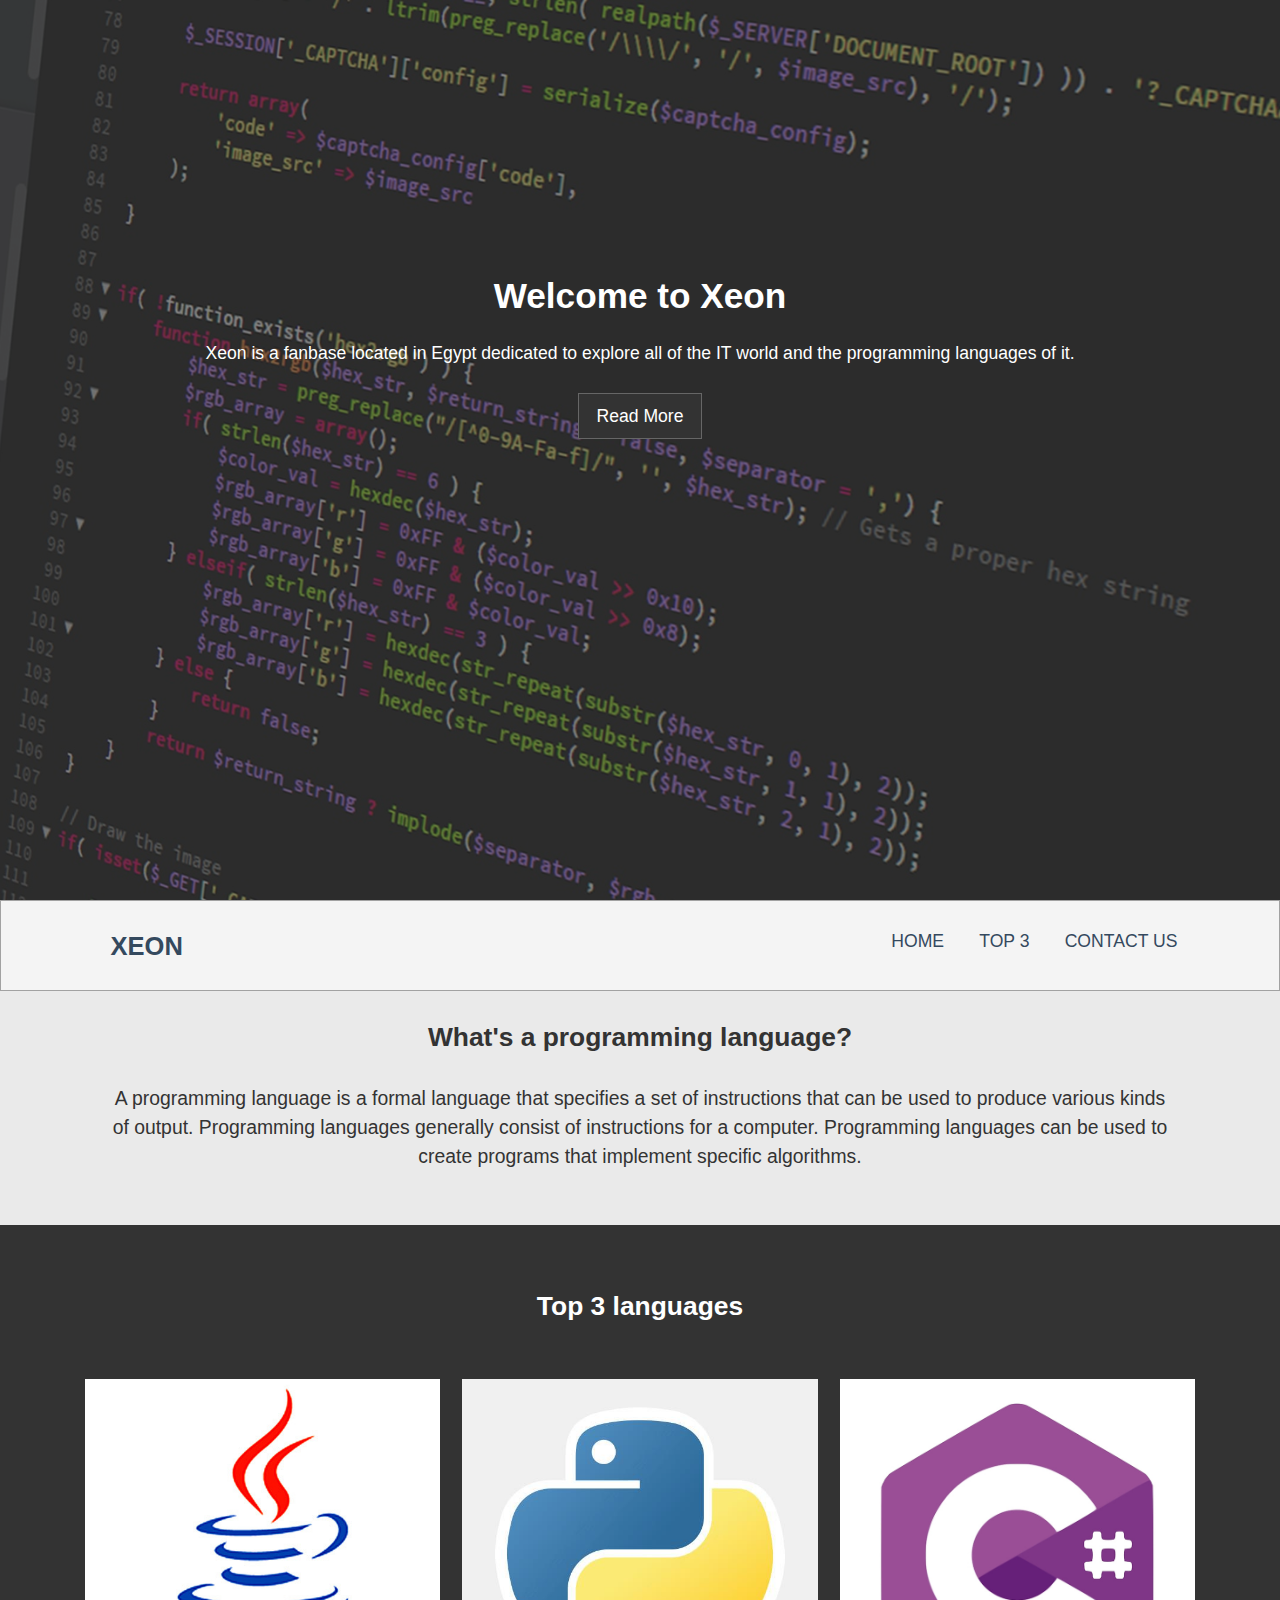
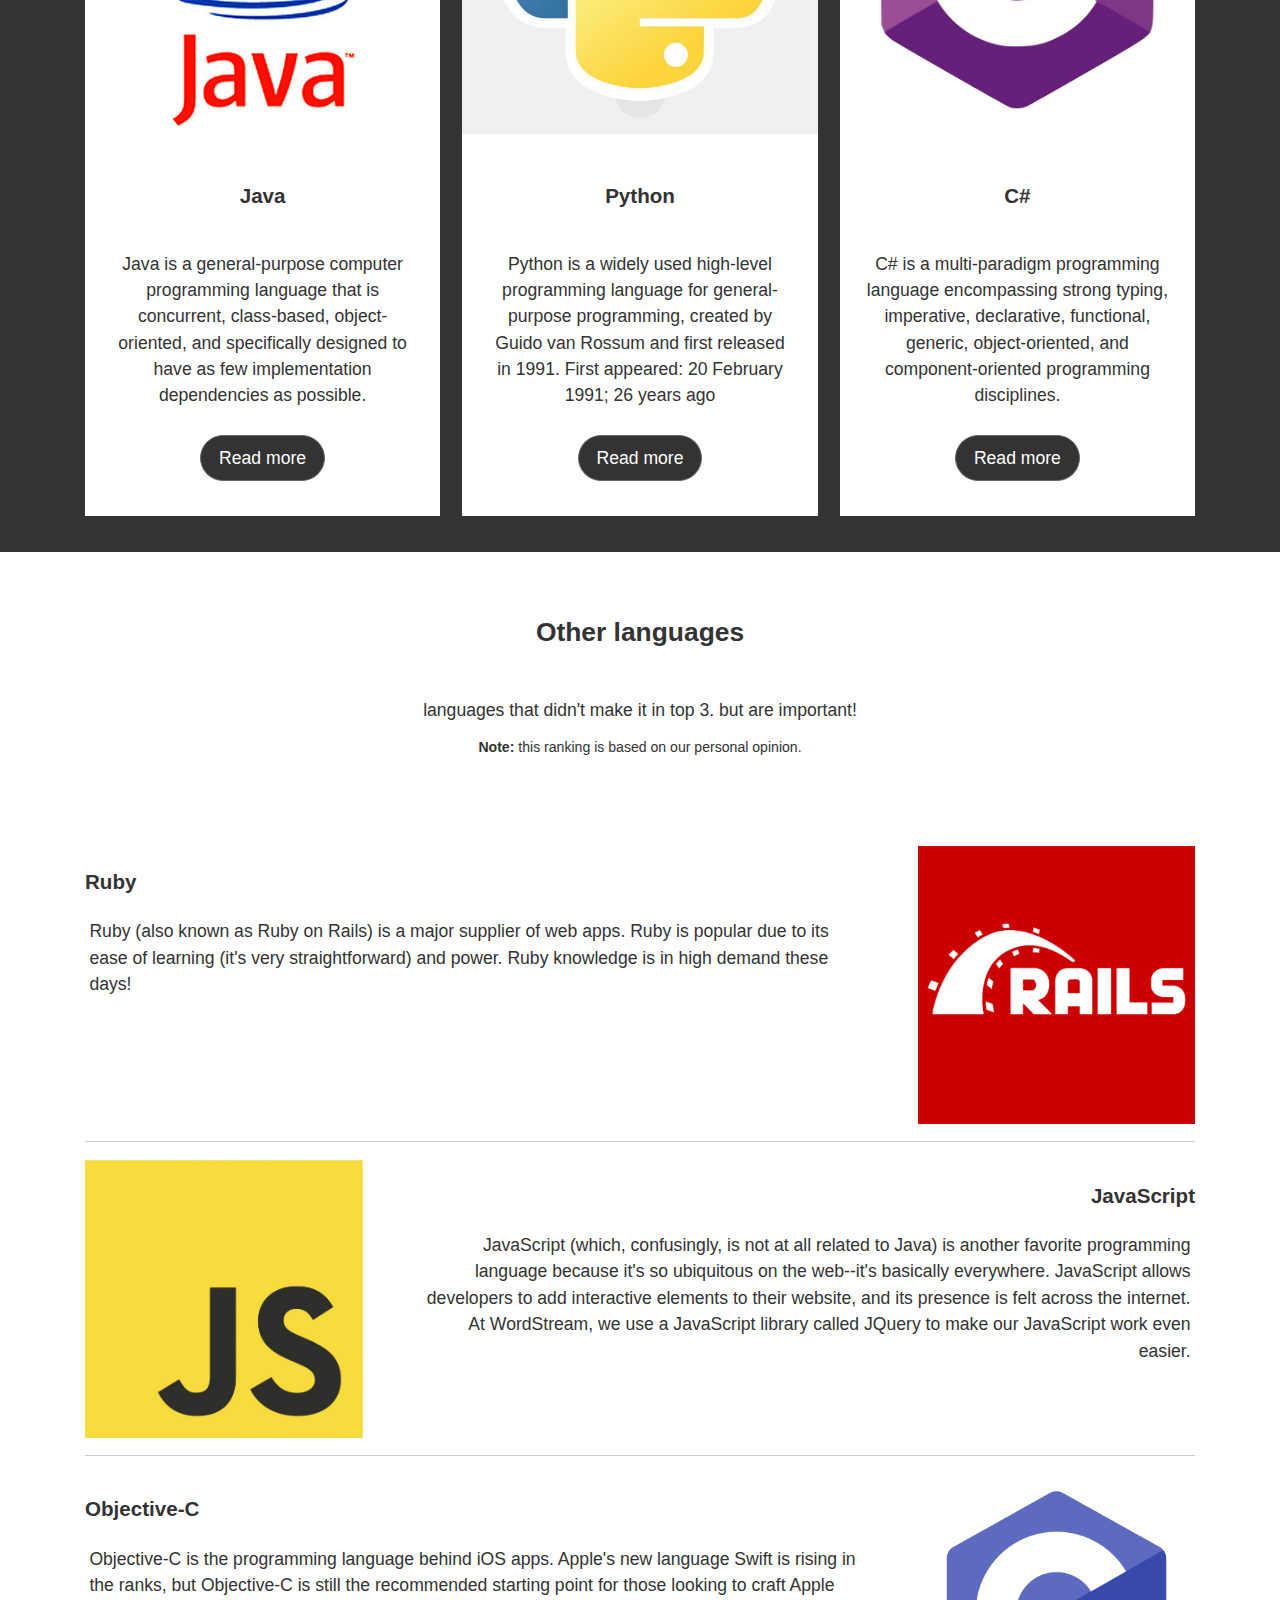
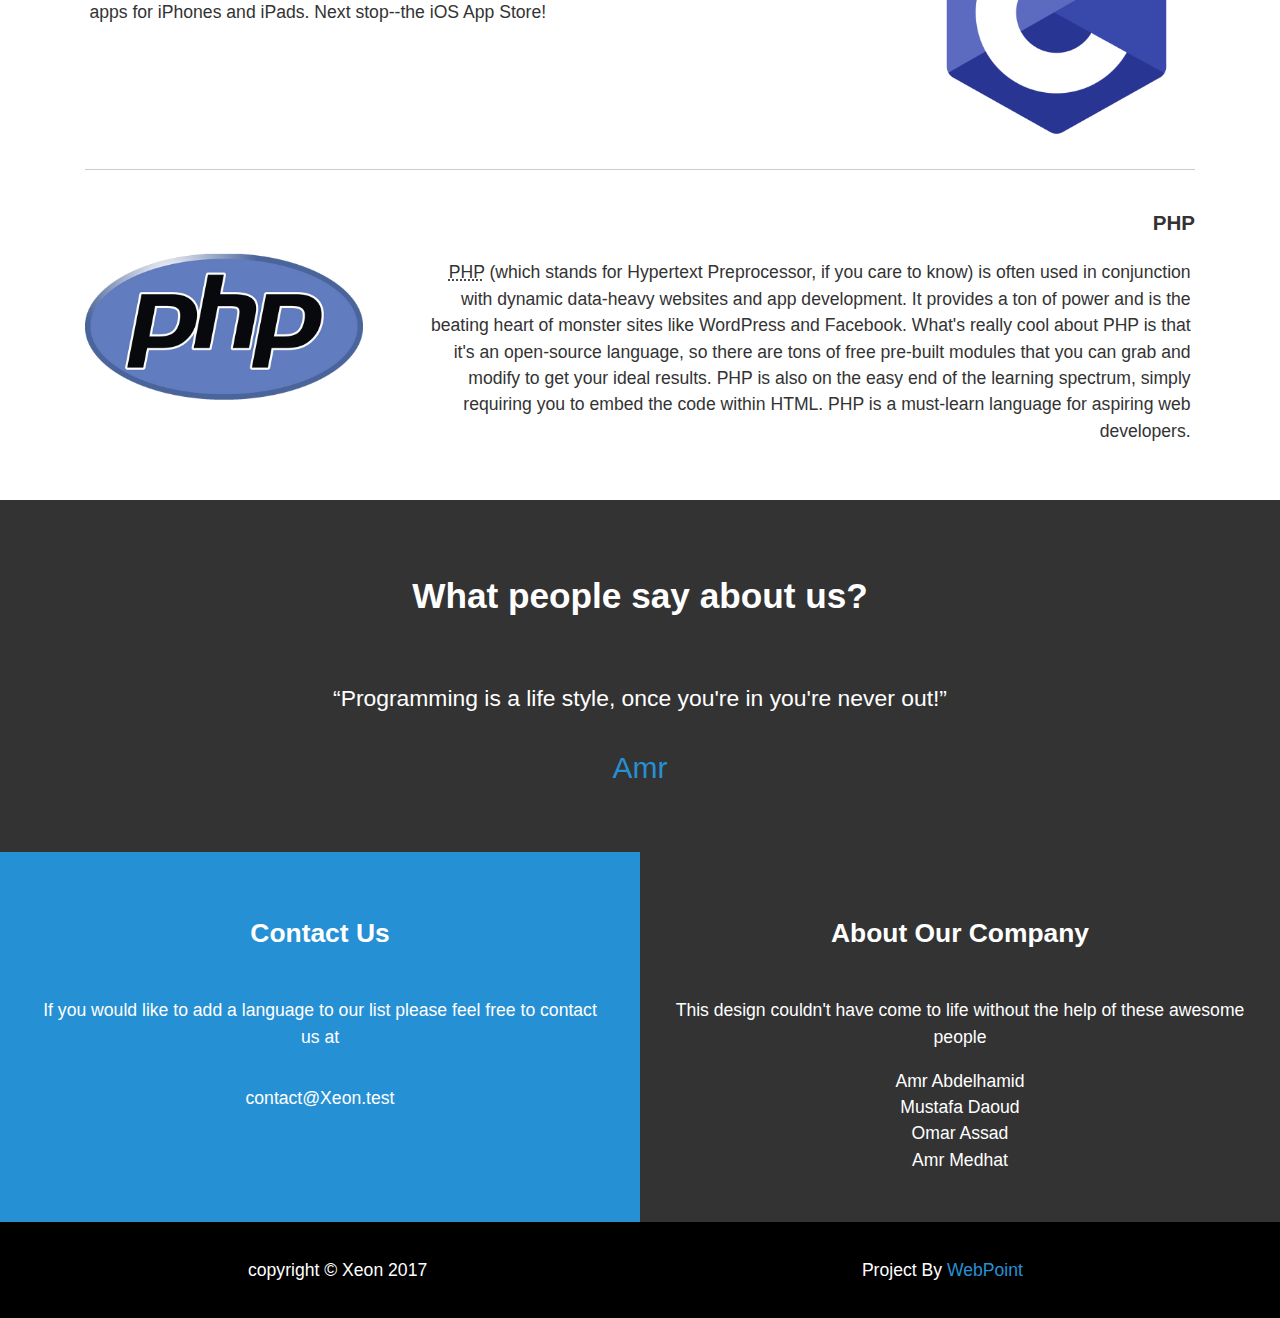
==== index.html @ 93535dec "fix a typo" ====
<!DOCTYPE html>
<html lang="en">

<head>
    <meta charset="UTF-8">
    <meta name="viewport" content="width=device-width, initial-scale=1.0">
    <title>Xeon</title>
    <link rel="stylesheet" href="css/normalize.css">
    <link rel="stylesheet" href="css/style.css">
</head>

<body class="home">
    <!-- Header Showcase -->
    <header class="showcase">
        <div class="bg-image"></div>
        <div class="container">
            <h1>Welcome to Xeon</h1>
            <p>Xeon is a fanbase located in Egypt dedicated to explore all of the IT world and the programming languages of
                it.
            </p>
            <a href="#" class="btn scroll-to" data-value="other-langs">Read More</a>
        </div>
    </header>

    <nav class="navbar">
        <div class="container">
            <h3 class="brand">
                <a href="index.html">Xeon</a>
            </h3>
            <ul>
                <li>
                    <a href="index.html">Home</a>
                </li>
                <li>
                    <a href="#" class="scroll-to" data-value="top-3">TOP 3</a>
                </li>

                <li>
                    <a href="contact-us.html">Contact Us</a>
                </li>
            </ul>
        </div>
    </nav>

    <!-- Main Area -->
    <main>
        <!-- intro -->
        <section class="intro">
            <div class="container">
                <div class="content-wrap">
                    <h2 class="content-title">What's a programming language?</h2>
                    <div class="content-text">
                        <p>A programming language is a formal language that specifies a set of instructions that can be used
                            to produce various kinds of output. Programming languages generally consist of instructions for
                            a computer. Programming languages can be used to create programs that implement specific algorithms.</p>
                    </div>
                </div>
            </div>
        </section>

        <!-- top-3 -->
        <section id="top-3" class="top-3">
            <h2 class="content-title">Top 3 languages</h2>
            <div class="container">
                <ul>
                    <li>
                        <div class="card">
                            <img src="img/java.jpg" alt="">
                            <div class="card-content">
                                <h3 class="card-title">Java</h3>
                                <p>Java is a general-purpose computer programming language that is concurrent, class-based,
                                    object-oriented, and specifically designed to have as few implementation dependencies
                                    as possible.</p>
                                <a href="languages/java.html" class="btn">Read more</a>
                            </div>
                        </div>
                    </li>
                    <li>
                        <div class="card">
                            <img src="img/python.jpg" alt="">
                            <div class="card-content">
                                <h3 class="card-title">Python</h3>
                                <p>Python is a widely used high-level programming language for general-purpose programming,
                                    created by Guido van Rossum and first released in 1991. First appeared: 20 February 1991;
                                    26 years ago</p>
                                <a href="languages/python.html" class="btn">Read more</a>
                            </div>
                        </div>
                    </li>
                    <li>
                        <div class="card">
                            <img src="img/cs.jpg" alt="">
                            <div class="card-content">
                                <h3 class="card-title">C#</h3>
                                <p>C# is a multi-paradigm programming language encompassing strong typing, imperative, declarative,
                                    functional, generic, object-oriented, and component-oriented programming disciplines.</p>
                                <a href="languages/cs.html" class="btn">Read more</a>
                            </div>
                        </div>
                    </li>
                </ul>
            </div>
        </section>

        <!-- other-langs -->
        <section class="other-langs" id="other-langs">
            <div class="container">
                <div>
                    <h2 class="content-title">Other languages</h2>
                    <p>
                        languages that didn't make it in top 3. but are important!
                        <small>
                            <strong>Note:</strong> this ranking is based on our personal opinion.</small>
                    </p>
                    <div class="languages-list">
                        <div class="lang clearfix">
                            <img src="img/ror.png">
                            <div>
                                <h3>Ruby</h3>
                                <p>Ruby (also known as Ruby on Rails) is a major supplier of web apps. Ruby is popular due to
                                    its ease of learning (it's very straightforward) and power. Ruby knowledge is in high
                                    demand these days!</p>
                            </div>
                        </div>
                        <div class="lang clearfix">
                            <img src="img/js.jpg">
                            <div>
                                <h3>JavaScript</h3>
                                <p>JavaScript (which, confusingly, is not at all related to Java) is another favorite programming
                                    language because it's so ubiquitous on the web--it's basically everywhere. JavaScript
                                    allows developers to add interactive elements to their website, and its presence is felt
                                    across the internet. At WordStream, we use a JavaScript library called JQuery to make
                                    our JavaScript work even easier.</p>
                            </div>
                        </div>
                        <div class="lang clearfix">
                            <img src="img/c.png">
                            <div>
                                <h3>Objective-C</h3>
                                <p>Objective-C is the programming language behind iOS apps. Apple's new language Swift is rising
                                    in the ranks, but Objective-C is still the recommended starting point for those looking
                                    to craft Apple apps for iPhones and iPads. Next stop--the iOS App Store!
                                </p>
                            </div>
                        </div>
                        <div class="lang clearfix">
                            <img src="img/PHP.jpg">
                            <div>
                                <h3>PHP</h3>
                                <p><acronym title="Hypertext Preprocessor">PHP</acronym> (which stands for Hypertext Preprocessor, if you care to know) is often used in conjunction
                                    with dynamic data-heavy websites and app development. It provides a ton of power and
                                    is the beating heart of monster sites like WordPress and Facebook. What's really cool
                                    about PHP is that it's an open-source language, so there are tons of free pre-built modules
                                    that you can grab and modify to get your ideal results. PHP is also on the easy end of
                                    the learning spectrum, simply requiring you to embed the code within HTML. PHP is a must-learn
                                    language for aspiring web developers.</p>
                            </div>
                        </div>
                    </div>
                </div>
            </div>
        </section>

        <!-- testimonials -->
        <section class="testimonials">
            <div class="overlay">
                <div class="container">
                    <h2>What people say about us?</h2>
                    <div class="slider">
                        <div class="active">
                            <q>Programming is a life style, once you're in you're never out!</q>
                            <span>Amr</span>
                        </div>
                        <div>
                            <q>Programming helps us do what we want in just a few lines of code</q>
                            <span>Mo</span>
                        </div>
                        <div>
                            <q>Programming languages are just the tools to do what we thought impossible</q>
                            <span>Chris</span>
                        </div>
                        <div>
                            <q>Programming helped me from being broke and goal-less to a productive man</q>
                            <span>Deborah</span>
                        </div>
                    </div>
                </div>
            </div>
        </section>

        <!-- boxes -->
        <section class="boxes clearfix">
            <div class="box">
                <h2 class="content-title">Contact Us</h2>
                <p>If you would like to add a language to our list please feel free to contact us at</p>
                <p>contact@Xeon.test</p>
            </div>
            <div class="box">
                <h2 class="content-title">About Our Company</h2>
                <p>This design couldn't have come to life without the help of these awesome people
                    <ul>
                        <li>Amr Abdelhamid</li>
                        <li>Mustafa Daoud</li>
                        <li>Omar Assad</li>
                        <li>Amr Medhat</li>
                    </ul>
                </p>
            </div>
            </div>
        </section>
    </main>

    <!-- Footer -->
    <footer class="main-footer clearfix">
        <div>copyright &copy; Xeon 2017 </div>
        <div>Project By
            <a href="http://web-point.github.io/" target="_blank">WebPoint</a>
        </div>
    </footer>

    <script src="js/jquery-3.2.1.min.js"></script>
    <script src="js/script.js"></script>

</body>

</html>
---- css/style.css ----
/* Core Styles */

* {
    box-sizing: border-box;
}

body {
    font-family: Arial, Helvetica, sans-serif;
    font-size: 1.1em;
    line-height: 1.5;
}

ul {
    margin: 0;
    padding: 0;
    list-style: none;
}

img {
    display: block;
    max-width: 100%;
    height: auto;
}

h1,
h2,
h3,
p {
    margin: 0;
    padding: 1em 0;
}

a {
    text-decoration: none
}

.container {
    width: 100%;
    padding-right: 15px;
    padding-left: 15px;
    margin-right: auto;
    margin-left: auto;
}

.btn {
    display: inline-block;
    background: #333;
    color: #fff;
    padding: .5em 1em;
    border: 1px solid #666;
    margin: 0.5em 0;
}

.btn:hover {
    background: #eaeaea;
    color: #333;
}

.content-wrap p {
    font-size: 1.1em;
}

.clearfix:after {
    display: block;
    content: "";
    clear: both;
}


/* Home page */

body.home {
    background: #333;
    color: #fff;
    text-align: center;
}


/* Header Showcase */

.showcase {
    min-height: 100vh;
}

.showcase .bg-image {
    position: absolute;
    background: url("../img/showcase.jpg");
    background-position: center;
    background-repeat: no-repeat;
    background-size: cover;
    background-attachment: fixed;
    width: 100%;
    height: 100vh;
    z-index: -1;
    opacity: 0.4;
}

.showcase h1 {
    padding-top: 100px;
    padding-bottom: 0;
}

.showcase .content-wrap,
.intro .content-wrap {
    padding: 0 1.5em;
}


/* navbar */

.navbar {
    border: 1px solid #a2a2a2;
    background-color: #f4f4f4;
    margin-bottom: 1em;
}

.home .navbar {
    margin-bottom: 0;
}

.navbar a {
    color: #34495e;
    padding: .35em 1em;
    text-transform: uppercase;
    text-align: center;
    display: block;
}

.navbar .brand {
    margin: 0;
    font-size: 1.45em;
}

.navbar ul {
    margin: 0 0 0.5em;
}

.navbar ul a:hover {
    color: #718daa;
}


/* intro */

.intro {
    background: #eaeaea;
    color: #333;
    padding-bottom: 2em;
}


/* top-3 */

.top-3 {
    padding: 2em 1em 1em;
}

.top-3 li {
    margin-bottom: 1em;
    background: #fff;
    color: #333;
}

.top-3 .content-title {
    margin-bottom: 1em;
}

.top-3 .card-content {
    padding: 1.5em;
}

.top-3 .btn {
    /* display: block; */
    border-radius: 25px;
}


/* other-langs */

.other-langs {
    background: #fff;
    color: #333;
    padding: 2em;
}

.other-langs .content-title+p {
    margin-bottom: 4em;
}

.other-langs .content-title+p small {
    margin-top: 1em;
    display: block;
}


/* languages-list */

.languages-list .lang {
    margin-bottom: 1em;
    padding-bottom: 1em;
    border-bottom: 1px solid rgba(51, 51, 51, 0.25);
}

.testimonials {
    background: url('../img/testimonials.jpeg');
    background-size: cover;
    background-attachment: fixed;
    background-position: center;
    position: relative;
    padding: 13em 0;
}

.testimonials .overlay {
    position: absolute;
    left: 0;
    top: 0;
    right: 0;
    bottom: 0;
    width: 100%;
    height: 100%;
    color: #fff;
    background-color: rgba(51, 51, 51, .8);
}

.testimonials h2 {
    font-size: 2em;
    margin: 1em 0 .5em;
}

.testimonials q {
    font-size: 1.3em;
    line-height: 2;
    color: #fff;
    display: block;
    margin-bottom: 1em;
}

.testimonials span {
    display: block;
    font-size: 30px;
    color: #2690d4;
}

.testimonials .slider>div {
    display: none;
}

.testimonials .slider>.active {
    display: block;
}


/* Boxes */

.boxes .box {
    padding: 2em;
    color: #fff;
}

.boxes .box:first-child {
    background: #2690d4;
}


/* Footer */

.main-footer {
    padding: 2em;
    background: #000;
    color: #fff;
    text-align: center;
}

.main-footer a {
    color: #2690d4;
    text-decoration: none;
}


/* languages pages */

.language .img {
    margin-bottom: 1em;
}

.language h2 {
    margin-bottom: 1.5em;
    text-align: center;
}

.language .txt p {
    padding: .25em;
    margin-bottom: .5em;
}

.language .txt ul {
    list-style: circle;
    margin-left: 2em;
}

.language .txt .description {
    margin: 1em 0 3em;
}


/* Contact us */

.contact-wrapper {
    border: #333 1px solid;
    margin-bottom: 1em;
}

.contact-wrapper>* {
    padding: 1em;
}

.company-info {
    background: #2690d4;
}

.company-info>* {
    text-align: center;
    margin: 0 0 1rem 0;
}

.contact label {
    margin-bottom: .5em;
}


/* FORM STYLES */

.contact form label {
    display: block;
}

.contact form button,
.contact form input,
.contact form textarea {
    width: 100%;
    padding: 1em;
    border: 1px solid #c9e6ff;
}

.contact form button {
    background: #c9e6ff;
    border: 0;
    text-transform: uppercase;
}

.contact form button:hover,
.contact form button:focus {
    background: #92bde7;
    color: #fff;
    outline: 0;
    transition: background-color 2s ease-out;
}


/* ================================= 
  Media Queries
==================================== */

@media (min-width: 576px) {
    .container {
        max-width: 540px;
    }
    .navbar .container,
    .navbar ul {
        display: flex;
    }
    .navbar .container {
        flex-direction: column;
        align-items: center;
    }
    .navbar a {
        padding: 0em 1em;
    }
    .showcase h1 {
        padding-top: 30vh;
        padding-bottom: 0;
    }
    .contact-wrapper>* {
        padding: 2em;
    }
    .contact-wrapper .contact div {
        margin-bottom: 1em;
    }
}

@media (min-width: 768px) {
    .container {
        max-width: 720px;
    }
    .navbar .container {
        flex-direction: row;
        justify-content: space-between;
    }
    .intro .content-text p {
        padding-top: 0;
    }
    .boxes .box,
    .main-footer div {
        width: 50%;
        float: left;
    }
    .boxes .box {
        height: 21em;
    }
    .top-3 ul {
        display: flex;
        justify-content: space-between;
    }
    .top-3 li {
        width: 32%;
        transition: all 1s ease-in-out;
    }
    .top-3 li:hover {
        transform: scale(1.05);
    }
    .languages-list .lang img {
        width: 25%;
    }
    .languages-list .lang:nth-child(even) {
        text-align: right;
    }
    .languages-list .lang:nth-child(even) img {
        float: left;
        margin-right: 3em;
    }
    .languages-list .lang:nth-child(odd) {
        text-align: left;
    }
    .languages-list .lang:nth-child(odd) img {
        float: right;
        margin-left: 3em;
    }
    .languages-list .lang:last-child {
        border-bottom: none;
        padding-bottom: 0;
        margin-bottom: 0;
    }
    .languages-list .lang p {
        padding: 0 .25em;
    }
    .languages-list .lang img {
        max-height: 16em;
    }
    /*  */
    .testimonials {
        padding: 10em 0;
    }
    /* languges page */
    .language .img {
        float: right;
        width: 30%;
    }
    .language .txt {
        width: 60%;
        float: left;
    }
    /* contact page */
    .contact-wrapper {
        display: table;
        width: 100%;
    }
    .contact-wrapper>* {
        display: table-cell;
    }
    .company-info {
        width: 33%;
    }
    .contact {
        width: 67%;
    }
    .contact form>div {
        width: 49%;
        margin-right: 2%;
        float: left;
    }
    .contact form>div:nth-child(even) {
        margin-right: 0;
    }
    .contact form .full {
        width: 100%;
        margin-right: 0;
    }
}

@media (min-width: 992px) {
    .container {
        max-width: 960px;
    }
}

@media (min-width: 1200px) {
    .container {
        max-width: 1140px;
    }
}
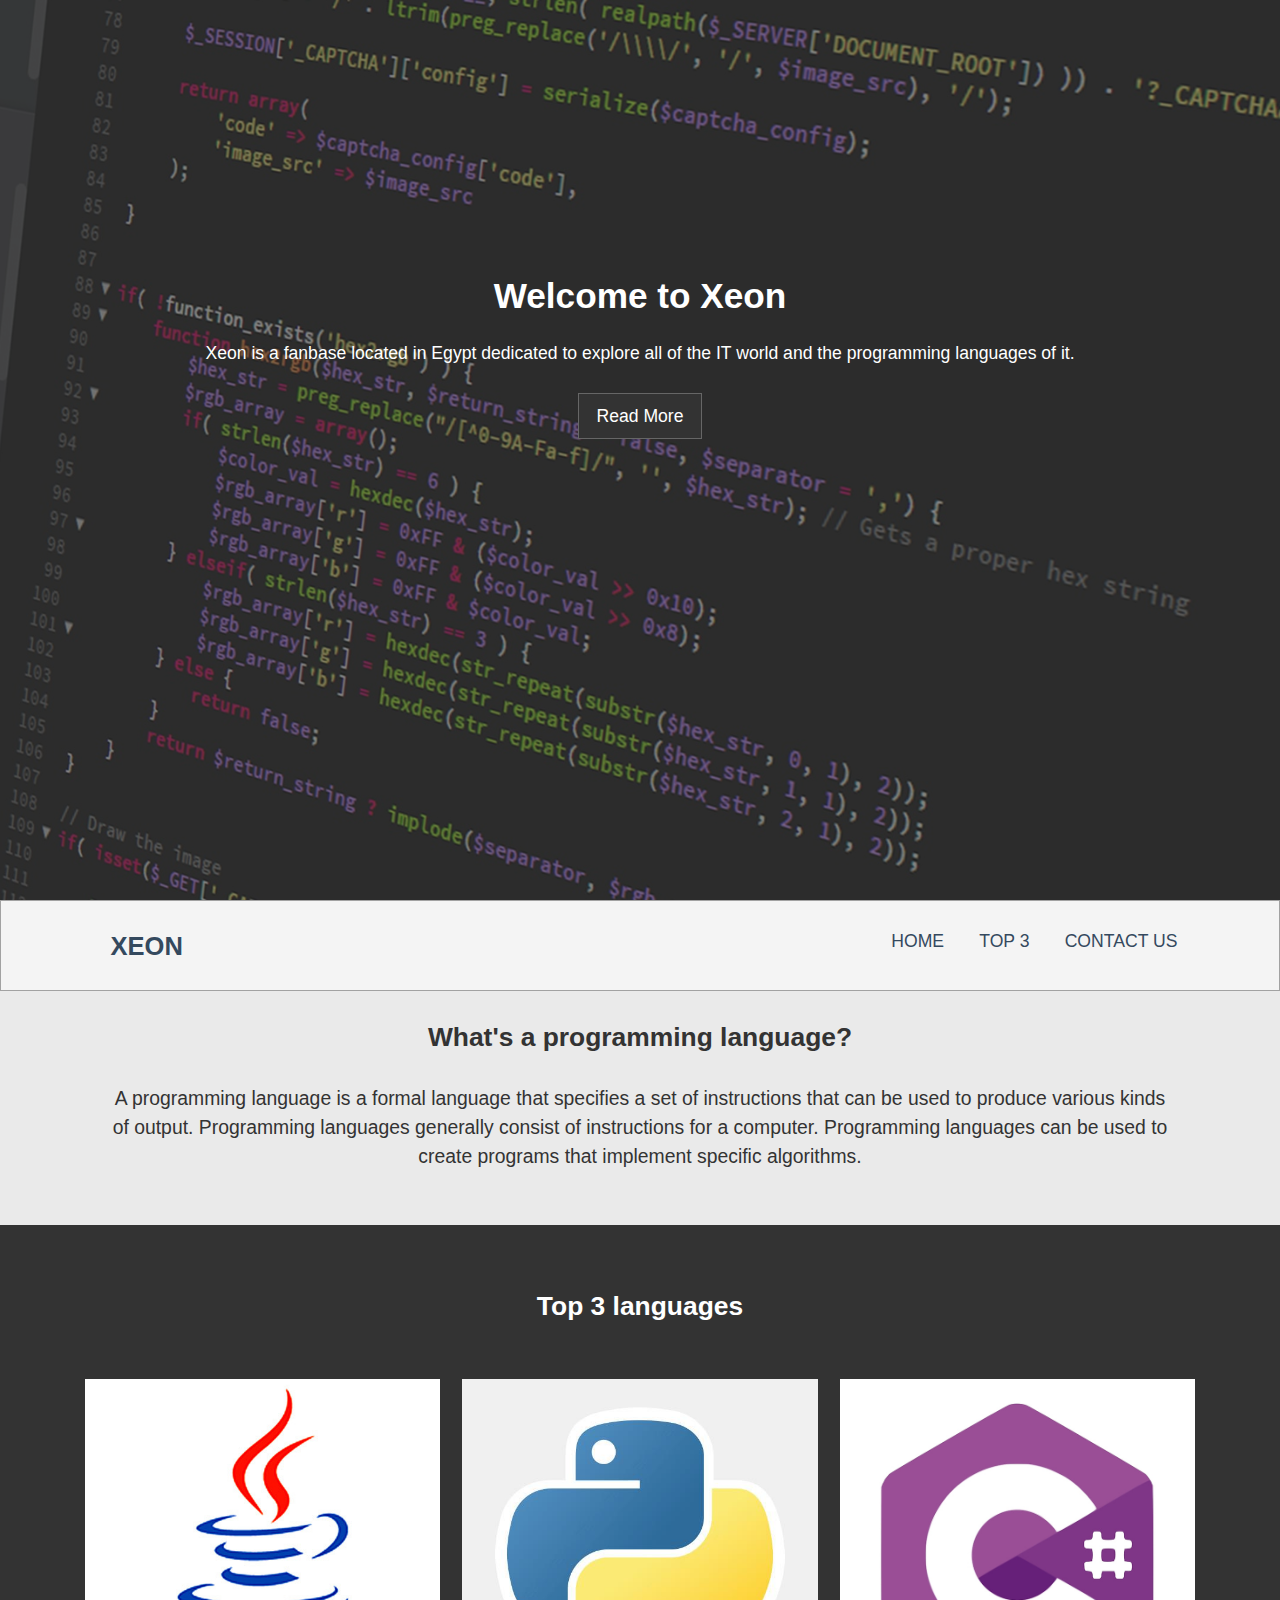
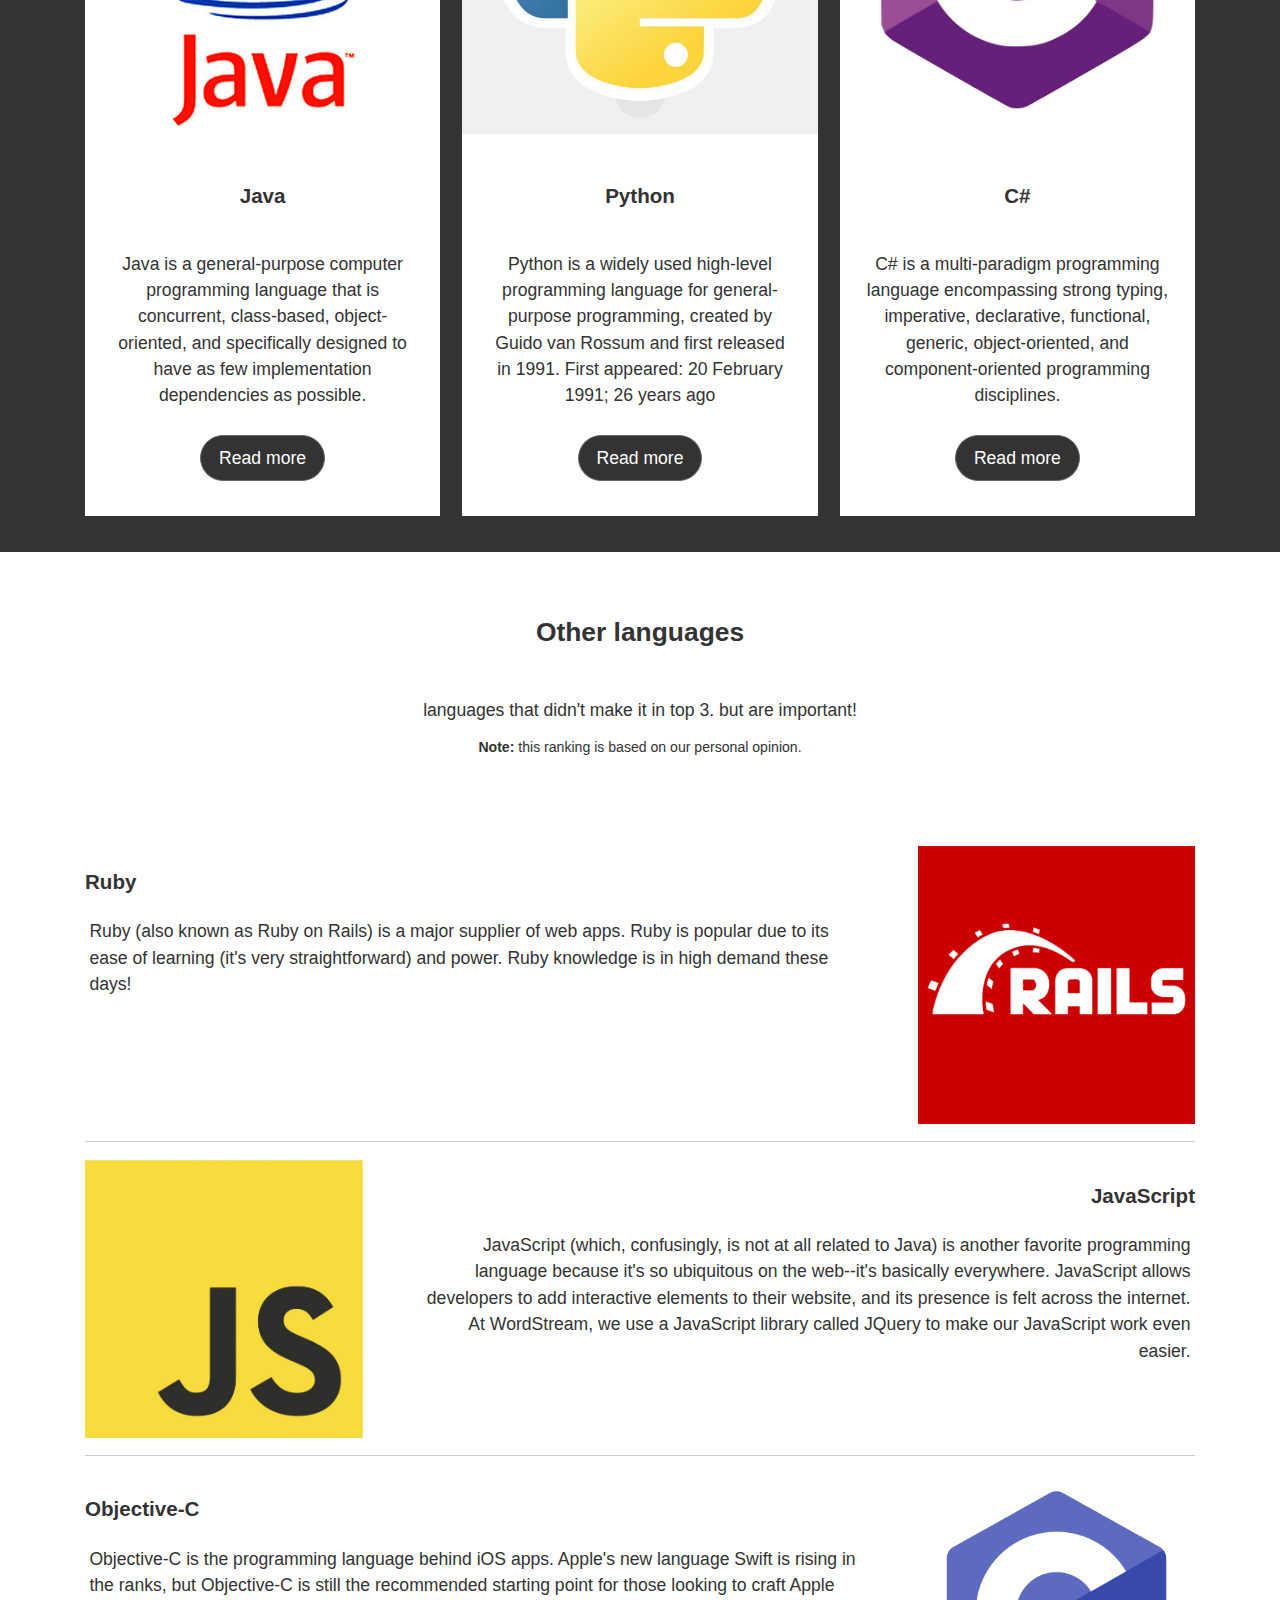
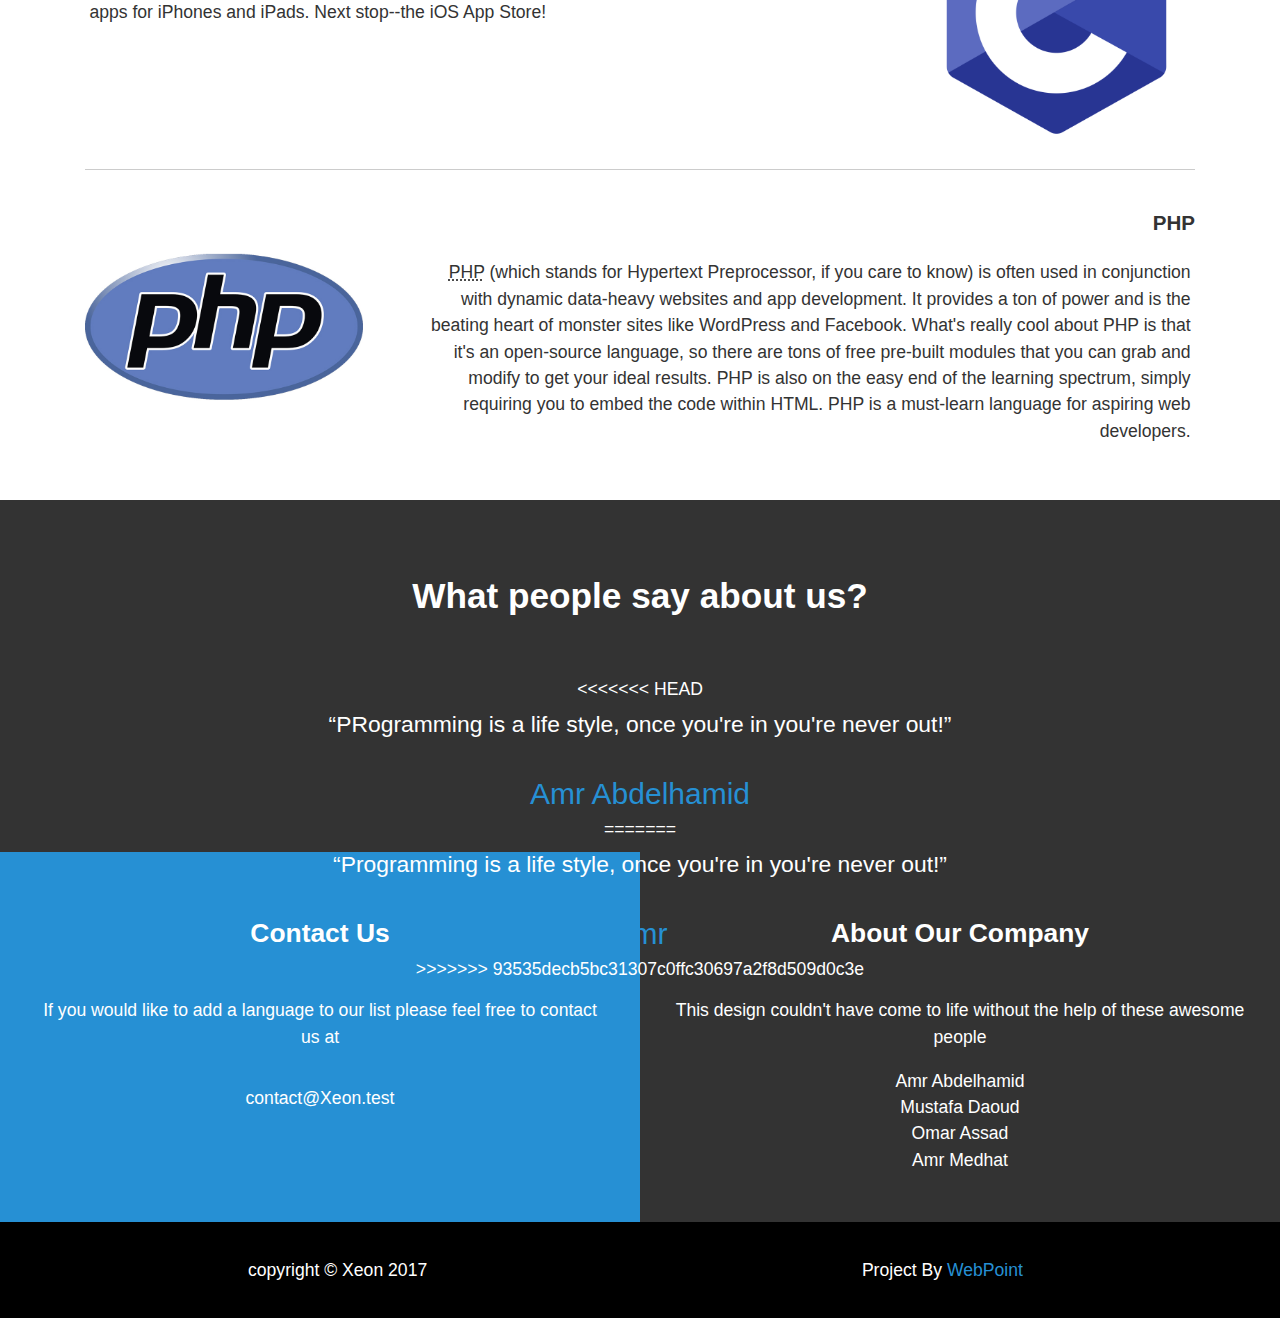
==== commit cbb503dd: "names" ====
--- a/index.html
+++ b/index.html
@@ -168,20 +168,25 @@
                     <h2>What people say about us?</h2>
                     <div class="slider">
                         <div class="active">
+<<<<<<< HEAD
+                            <q>PRogramming is a life style, once you're in you're never out!</q>
+                            <span>Amr Abdelhamid</span>
+=======
                             <q>Programming is a life style, once you're in you're never out!</q>
                             <span>Amr</span>
+>>>>>>> 93535decb5bc31307c0ffc30697a2f8d509d0c3e
                         </div>
                         <div>
                             <q>Programming helps us do what we want in just a few lines of code</q>
-                            <span>Mo</span>
+                            <span>Mustafa Daoud</span>
                         </div>
                         <div>
                             <q>Programming languages are just the tools to do what we thought impossible</q>
-                            <span>Chris</span>
+                            <span>Omar Assad</span>
                         </div>
                         <div>
                             <q>Programming helped me from being broke and goal-less to a productive man</q>
-                            <span>Deborah</span>
+                            <span>Amr Medhat</span>
                         </div>
                     </div>
                 </div>
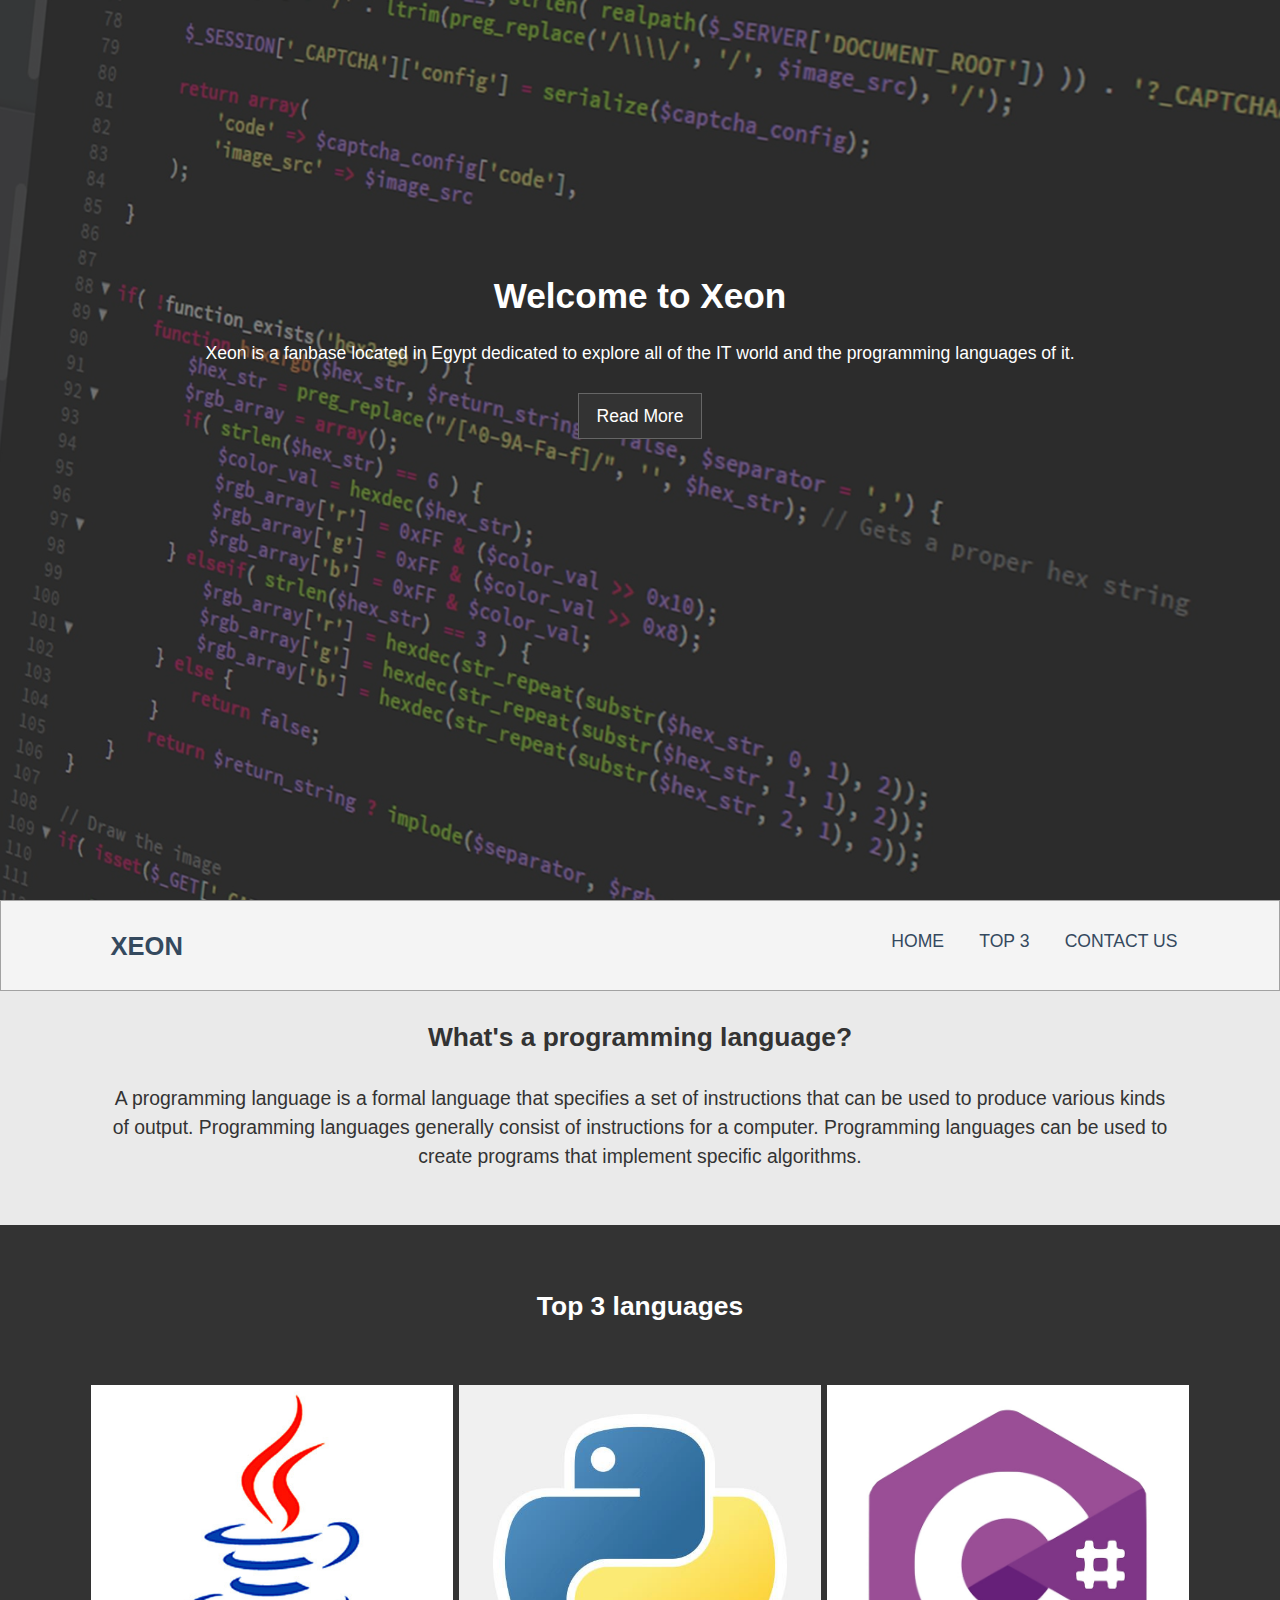
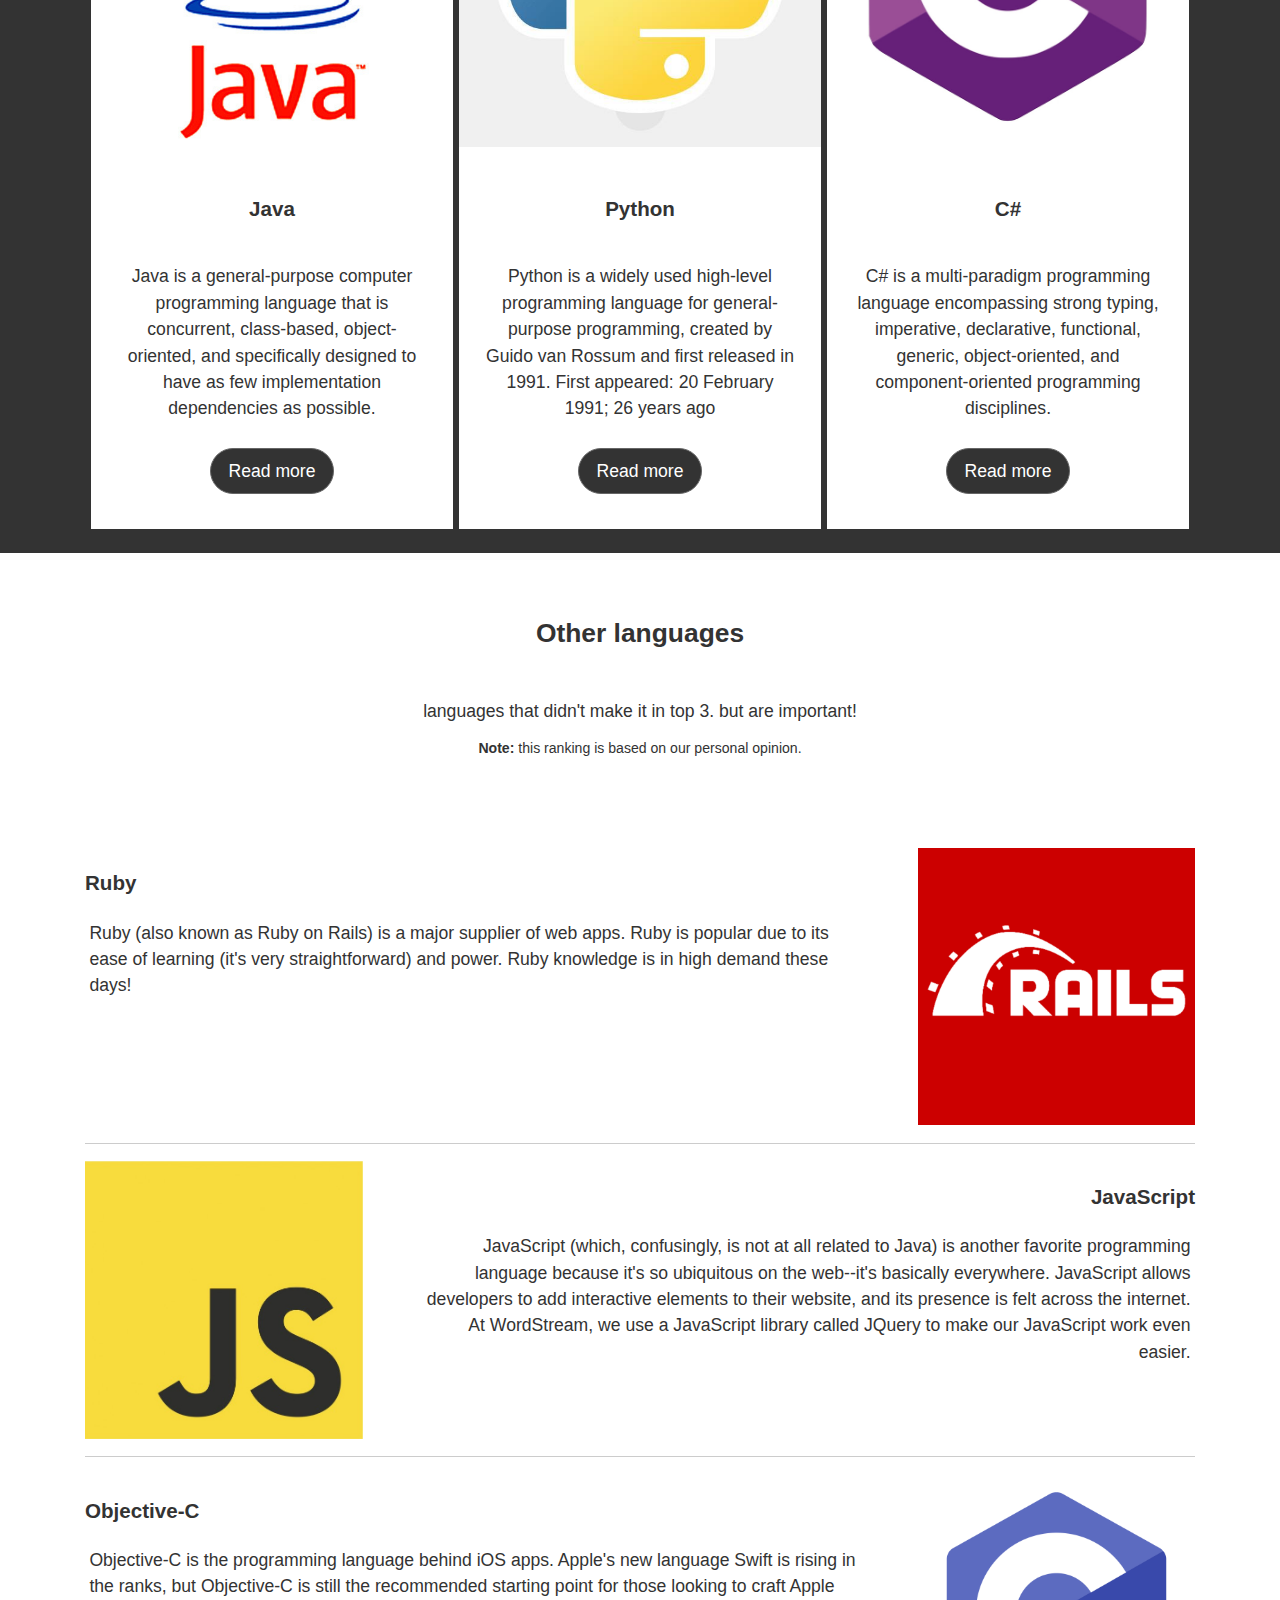
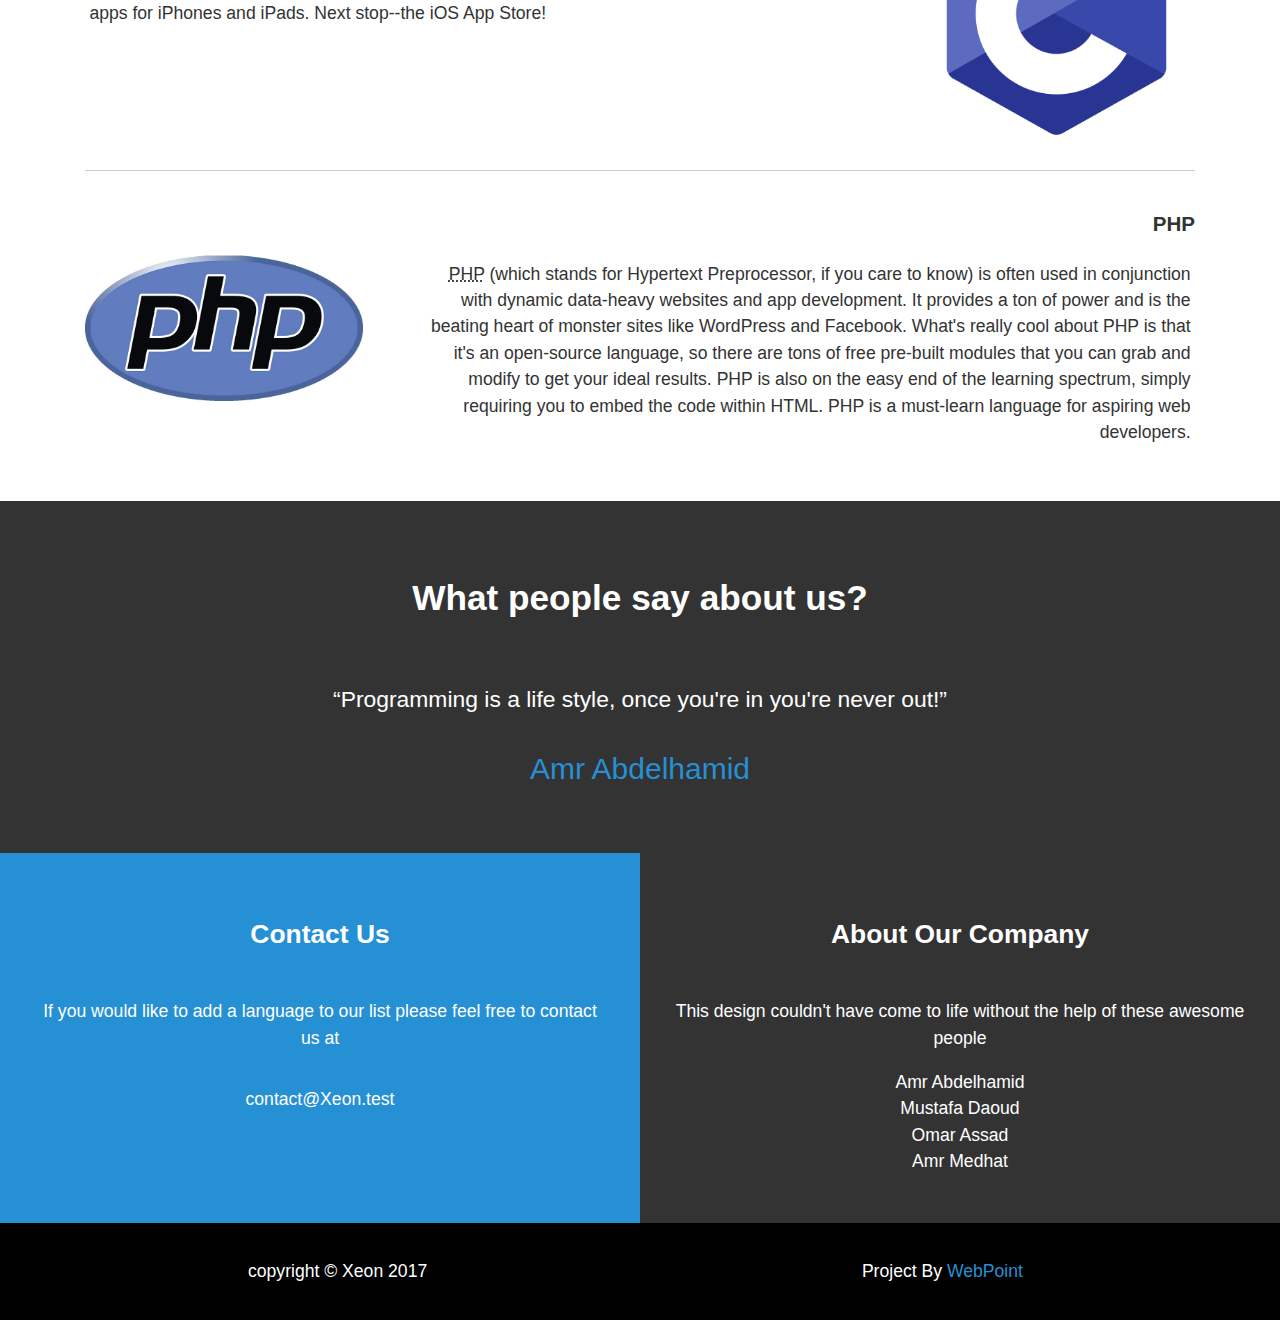
==== commit 404a8cd1: "solve conflict" ====
--- a/index.html
+++ b/index.html
@@ -168,13 +168,8 @@
                     <h2>What people say about us?</h2>
                     <div class="slider">
                         <div class="active">
-<<<<<<< HEAD
-                            <q>PRogramming is a life style, once you're in you're never out!</q>
+                            <q>Programming is a life style, once you're in you're never out!</q>
                             <span>Amr Abdelhamid</span>
-=======
-                            <q>Programming is a life style, once you're in you're never out!</q>
-                            <span>Amr</span>
->>>>>>> 93535decb5bc31307c0ffc30697a2f8d509d0c3e
                         </div>
                         <div>
                             <q>Programming helps us do what we want in just a few lines of code</q>
--- a/css/style.css
+++ b/css/style.css
@@ -315,7 +315,7 @@
 }
 
 .company-info {
-    background: #2690d4;
+    background: #1a1aff;
 }
 
 .company-info>* {
@@ -408,10 +408,11 @@
         height: 21em;
     }
     .top-3 ul {
-        display: flex;
-        justify-content: space-between;
+        display: table;
+        border-spacing: .35em;
     }
     .top-3 li {
+        display: table-cell;
         width: 32%;
         transition: all 1s ease-in-out;
     }
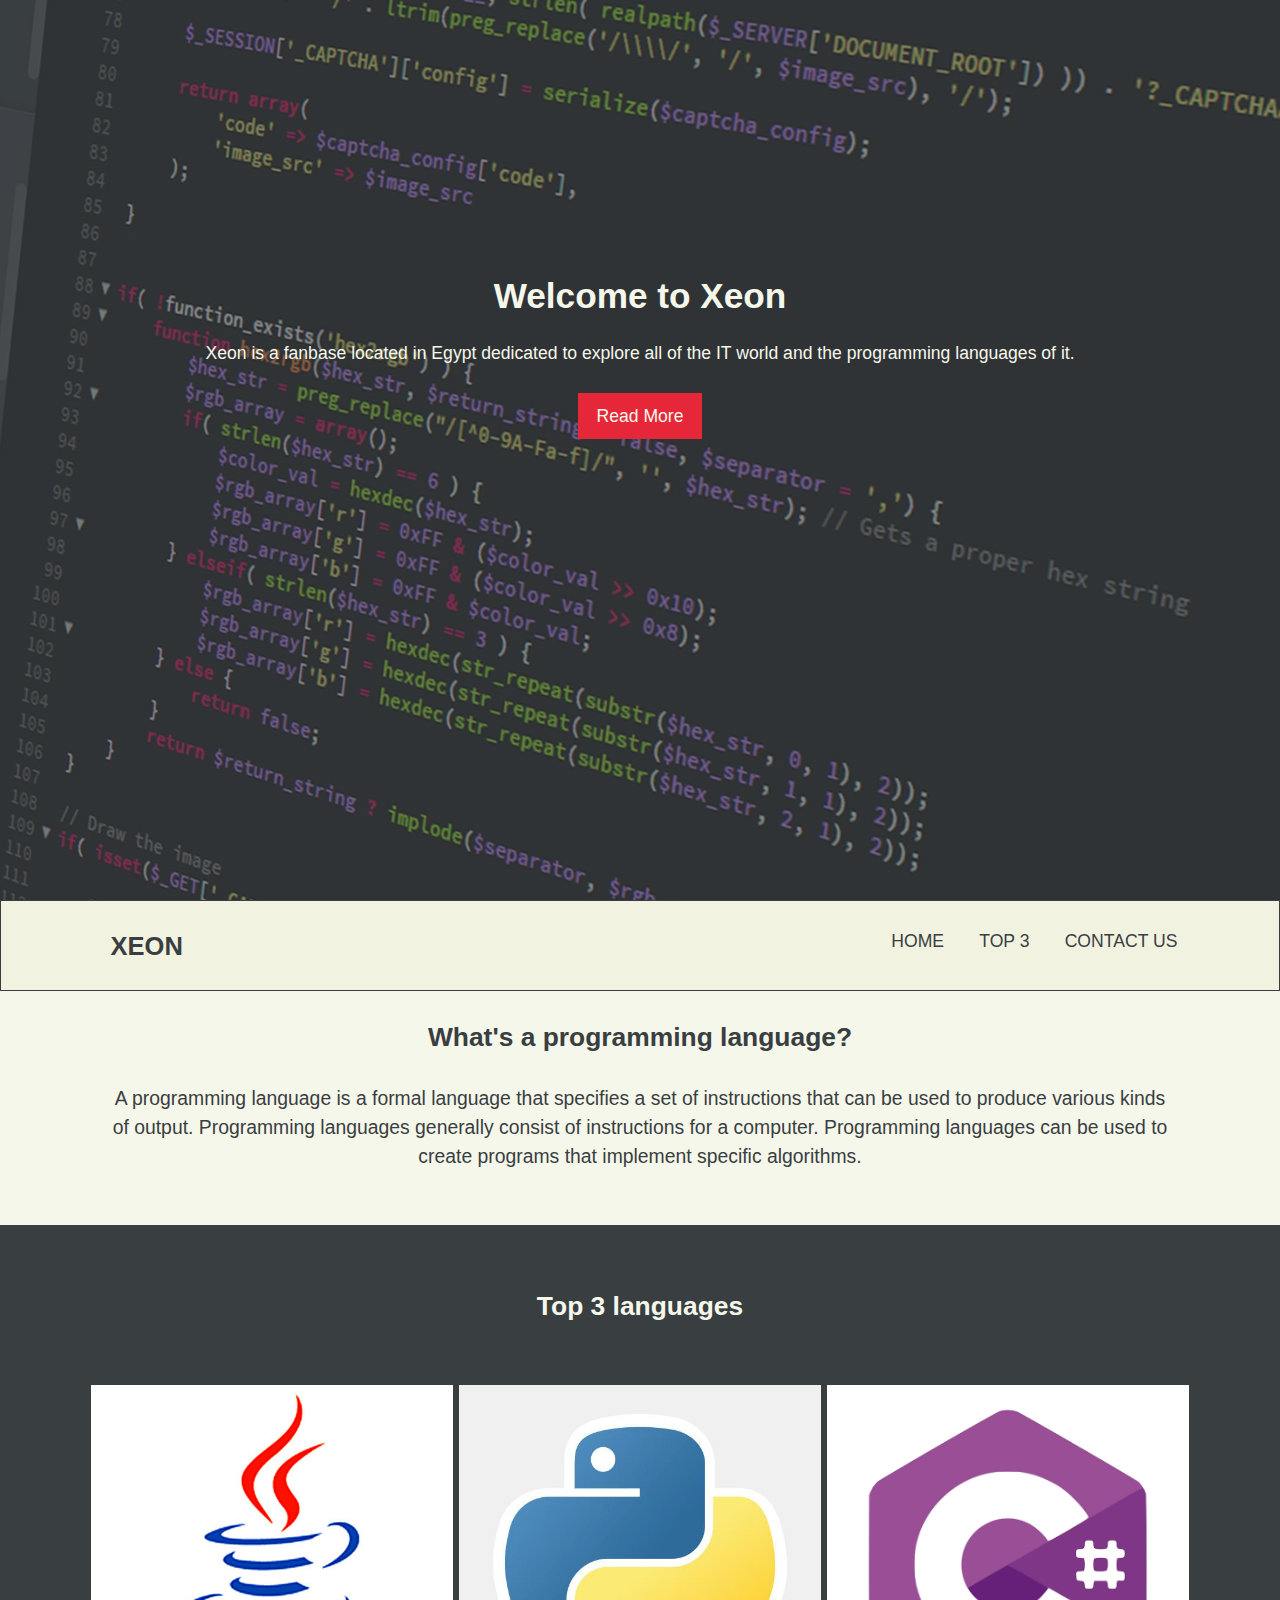
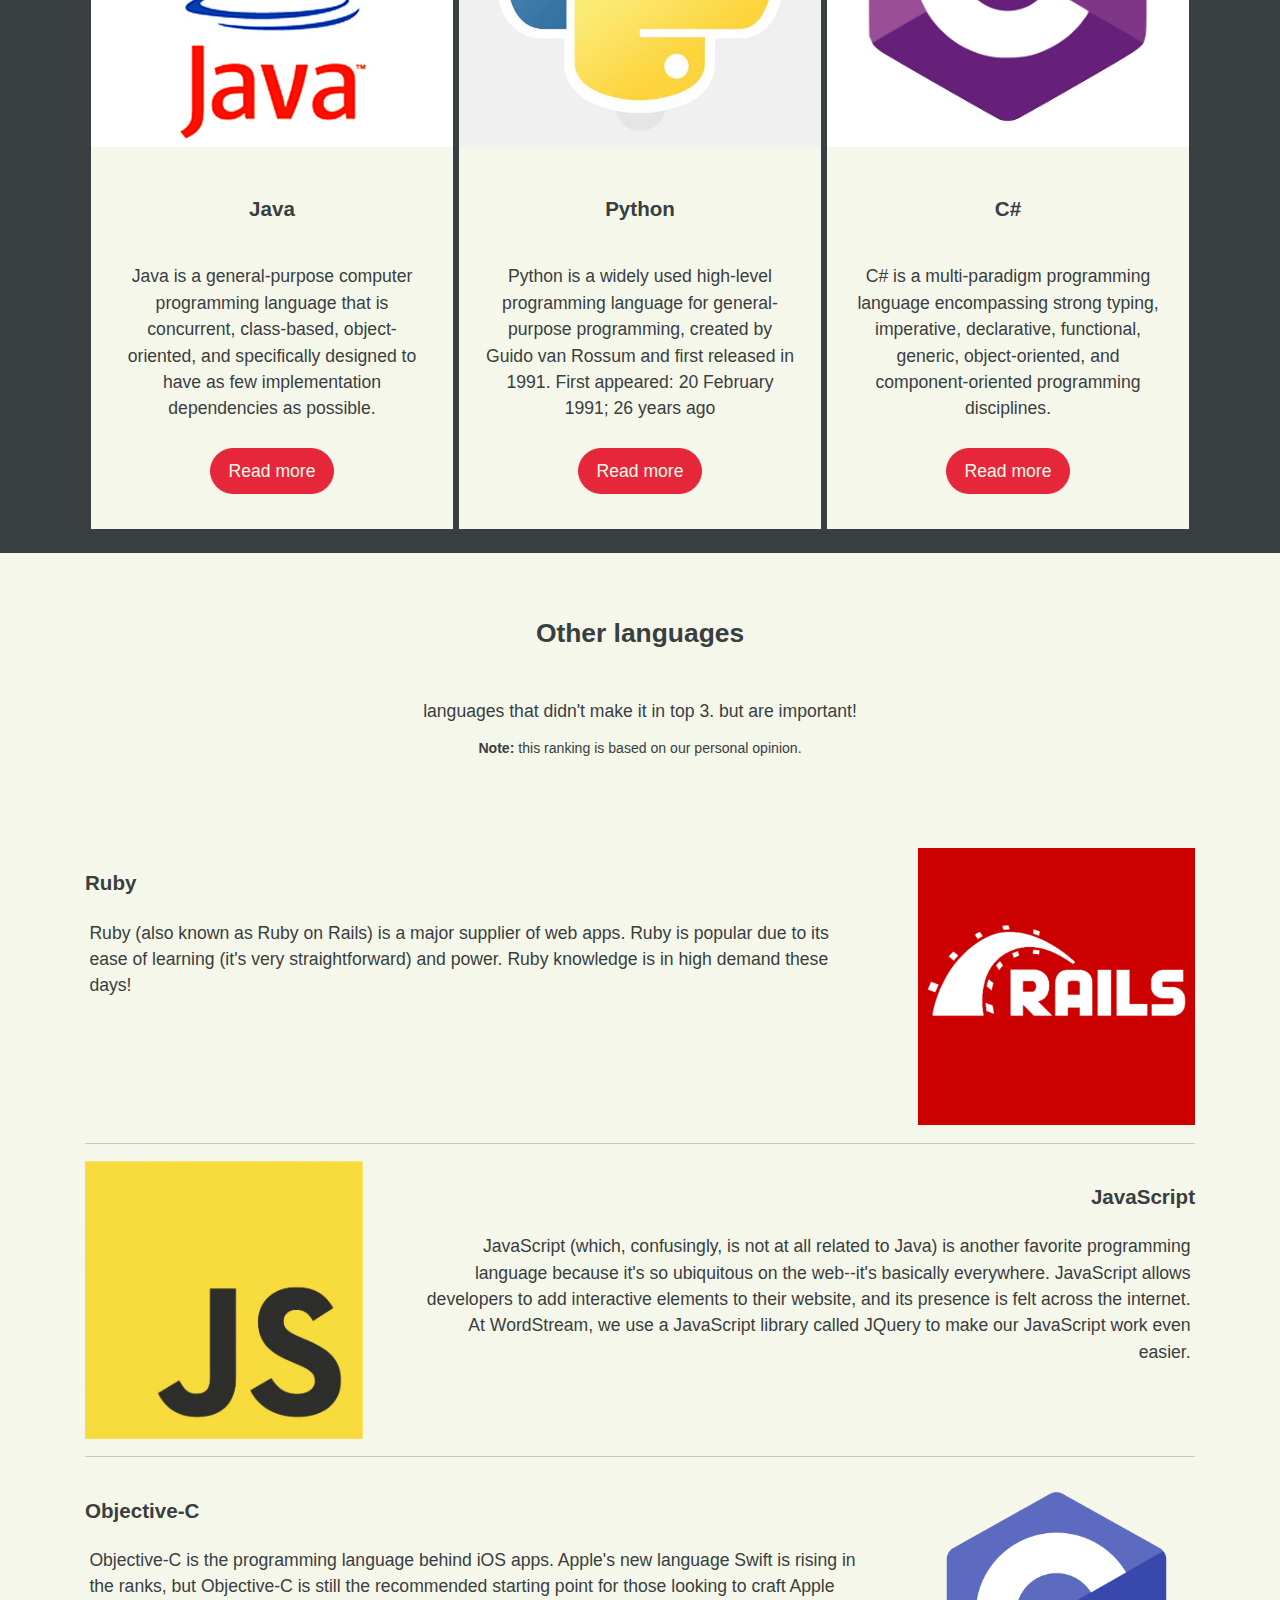
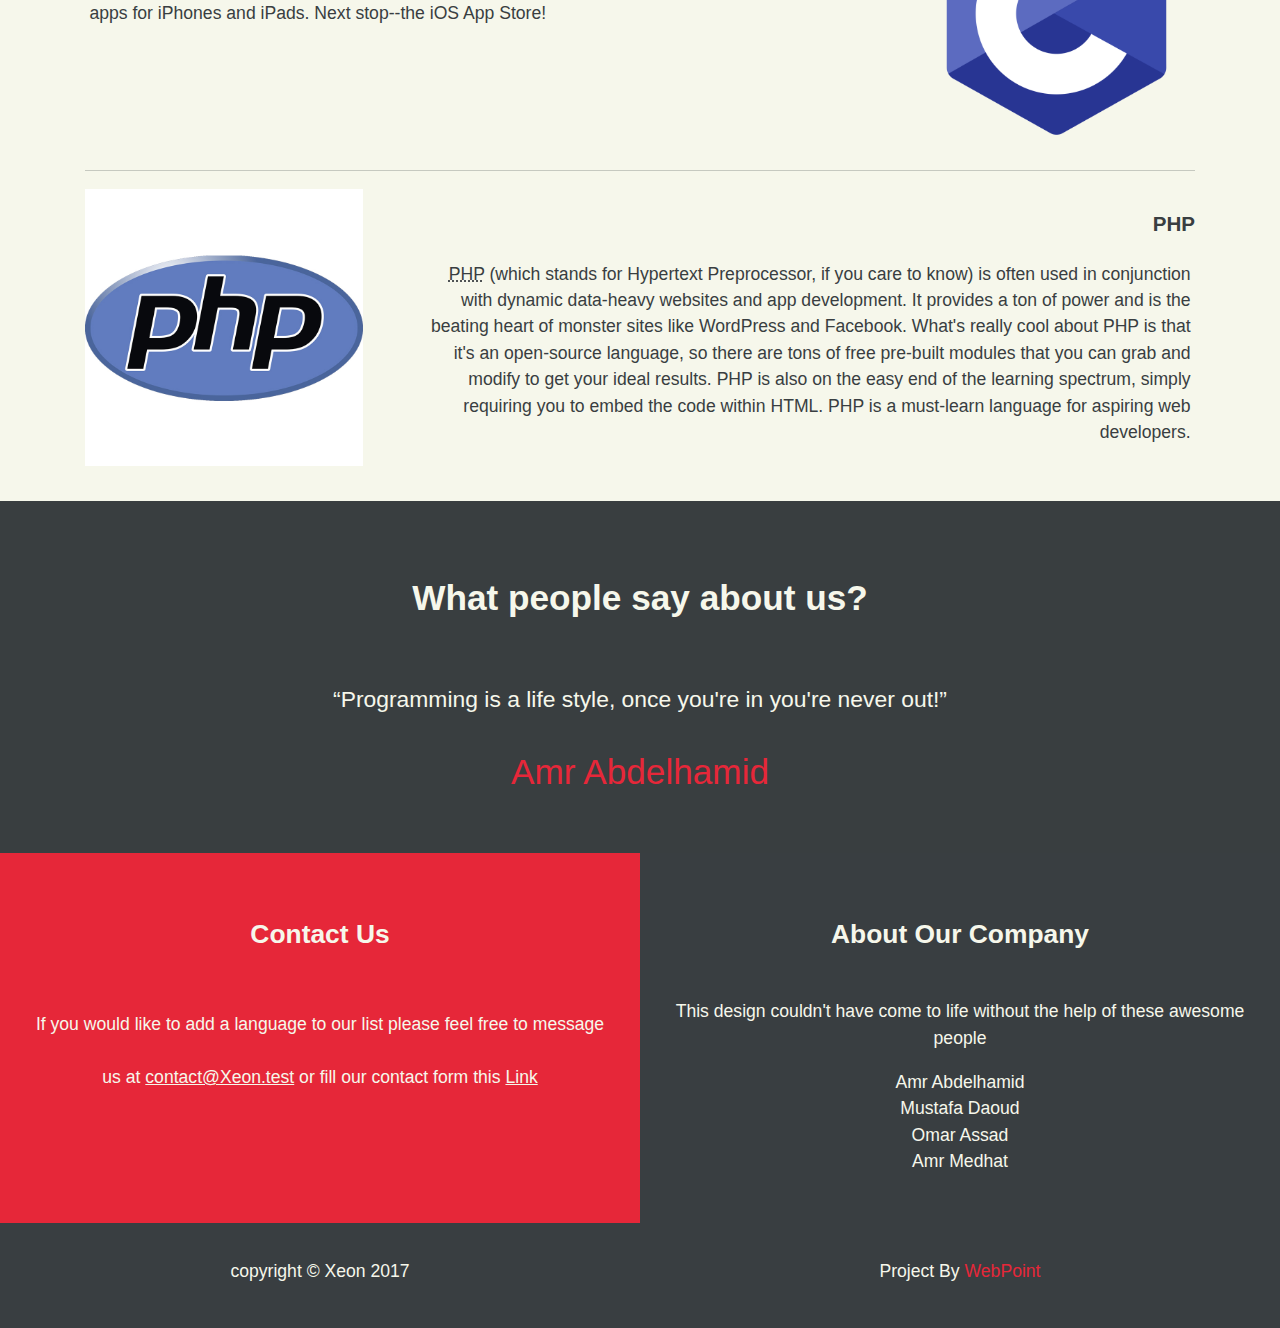
==== commit 4467c75b: "add text to contact us box" ====
--- a/index.html
+++ b/index.html
@@ -192,8 +192,10 @@
         <section class="boxes clearfix">
             <div class="box">
                 <h2 class="content-title">Contact Us</h2>
-                <p>If you would like to add a language to our list please feel free to contact us at</p>
-                <p>contact@Xeon.test</p>
+                <p>If you would like to add a language to our list please feel free to message us at 
+                    <a href="mailto://contact@Xeon.test">contact@Xeon.test</a>
+                    or fill our contact form this <a href="contact-us.html">Link</a>
+                </p>
             </div>
             <div class="box">
                 <h2 class="content-title">About Our Company</h2>
--- a/css/style.css
+++ b/css/style.css
@@ -8,6 +8,8 @@
     font-family: Arial, Helvetica, sans-serif;
     font-size: 1.1em;
     line-height: 1.5;
+    color: #393E41;
+    background: #F6F7EB
 }
 
 ul {
@@ -44,16 +46,17 @@
 
 .btn {
     display: inline-block;
-    background: #333;
-    color: #fff;
+    background: #e62739;
+    color: #F6F7EB;
     padding: .5em 1em;
-    border: 1px solid #666;
+    border: 1px solid #e62739;
     margin: 0.5em 0;
+    transition: all .5s ease-in-out; 
 }
 
 .btn:hover {
-    background: #eaeaea;
-    color: #333;
+    background: #F6F7EB;
+    color: #e62739;
 }
 
 .content-wrap p {
@@ -70,8 +73,8 @@
 /* Home page */
 
 body.home {
-    background: #333;
-    color: #fff;
+    background: #393E41;
+    color: #F6F7EB;
     text-align: center;
 }
 
@@ -109,8 +112,8 @@
 /* navbar */
 
 .navbar {
-    border: 1px solid #a2a2a2;
-    background-color: #f4f4f4;
+    border: 1px solid #393E41;
+    background-color: #f1f3e0;
     margin-bottom: 1em;
 }
 
@@ -119,7 +122,7 @@
 }
 
 .navbar a {
-    color: #34495e;
+    color: #393E41;
     padding: .35em 1em;
     text-transform: uppercase;
     text-align: center;
@@ -136,15 +139,15 @@
 }
 
 .navbar ul a:hover {
-    color: #718daa;
+    color: #5d656a;
 }
 
 
 /* intro */
 
 .intro {
-    background: #eaeaea;
-    color: #333;
+    background: #F6F7EB;
+    color: #393E41;
     padding-bottom: 2em;
 }
 
@@ -157,8 +160,8 @@
 
 .top-3 li {
     margin-bottom: 1em;
-    background: #fff;
-    color: #333;
+    background: #F6F7EB;
+    color: #393E41;
 }
 
 .top-3 .content-title {
@@ -170,16 +173,15 @@
 }
 
 .top-3 .btn {
-    /* display: block; */
-    border-radius: 25px;
+    border-radius: 2em;
 }
 
 
 /* other-langs */
 
 .other-langs {
-    background: #fff;
-    color: #333;
+    background: #F6F7EB;
+    color: #393E41;
     padding: 2em;
 }
 
@@ -198,7 +200,7 @@
 .languages-list .lang {
     margin-bottom: 1em;
     padding-bottom: 1em;
-    border-bottom: 1px solid rgba(51, 51, 51, 0.25);
+    border-bottom: 1px solid rgba(57,62,65, 0.25);
 }
 
 .testimonials {
@@ -218,8 +220,8 @@
     bottom: 0;
     width: 100%;
     height: 100%;
-    color: #fff;
-    background-color: rgba(51, 51, 51, .8);
+    color: #F6F7EB;
+    background-color: rgba(57,62,65, .85);
 }
 
 .testimonials h2 {
@@ -230,15 +232,15 @@
 .testimonials q {
     font-size: 1.3em;
     line-height: 2;
-    color: #fff;
+    color: #F6F7EB;
     display: block;
     margin-bottom: 1em;
 }
 
 .testimonials span {
     display: block;
-    font-size: 30px;
-    color: #2690d4;
+    font-size: 2em;
+    color: #e62739;
 }
 
 .testimonials .slider>div {
@@ -254,25 +256,33 @@
 
 .boxes .box {
     padding: 2em;
-    color: #fff;
+    color: #F6F7EB;
 }
 
 .boxes .box:first-child {
-    background: #2690d4;
-}
-
+    background: #e62739;
+}
+.boxes .box:first-child p {
+    line-height: 3;    
+}
+.boxes .box:first-child a {
+    /* display: block; */
+    margin: 1em 0;
+    color: #F6F7EB;
+    text-decoration: underline;
+}
 
 /* Footer */
 
 .main-footer {
-    padding: 2em;
-    background: #000;
-    color: #fff;
+    padding: 2em 0 2.5em;
+    background: #393E41;
+    color: #F6F7EB;
     text-align: center;
 }
 
 .main-footer a {
-    color: #2690d4;
+    color: #e62739;
     text-decoration: none;
 }
 
@@ -306,7 +316,7 @@
 /* Contact us */
 
 .contact-wrapper {
-    border: #333 1px solid;
+    border: 1px #393E41 solid;
     margin-bottom: 1em;
 }
 
@@ -315,12 +325,18 @@
 }
 
 .company-info {
-    background: #1a1aff;
-}
-
-.company-info>* {
+    background: #e62739;
+}
+
+.company-info a {
+    color: #F6F7EB;
+    text-decoration: underline;
+}
+
+.company-info > * {
     text-align: center;
     margin: 0 0 1rem 0;
+    color: #F6F7EB;
 }
 
 .contact label {
@@ -339,21 +355,21 @@
 .contact form textarea {
     width: 100%;
     padding: 1em;
-    border: 1px solid #c9e6ff;
+    border: 1px solid #697277;
 }
 
 .contact form button {
-    background: #c9e6ff;
+    background: #e62739;
+    color: #F6F7EB;
     border: 0;
     text-transform: uppercase;
 }
 
 .contact form button:hover,
 .contact form button:focus {
-    background: #92bde7;
-    color: #fff;
+    background: #c31727;
     outline: 0;
-    transition: background-color 2s ease-out;
+    transition: background-color 1s ease-out;
 }
 
 
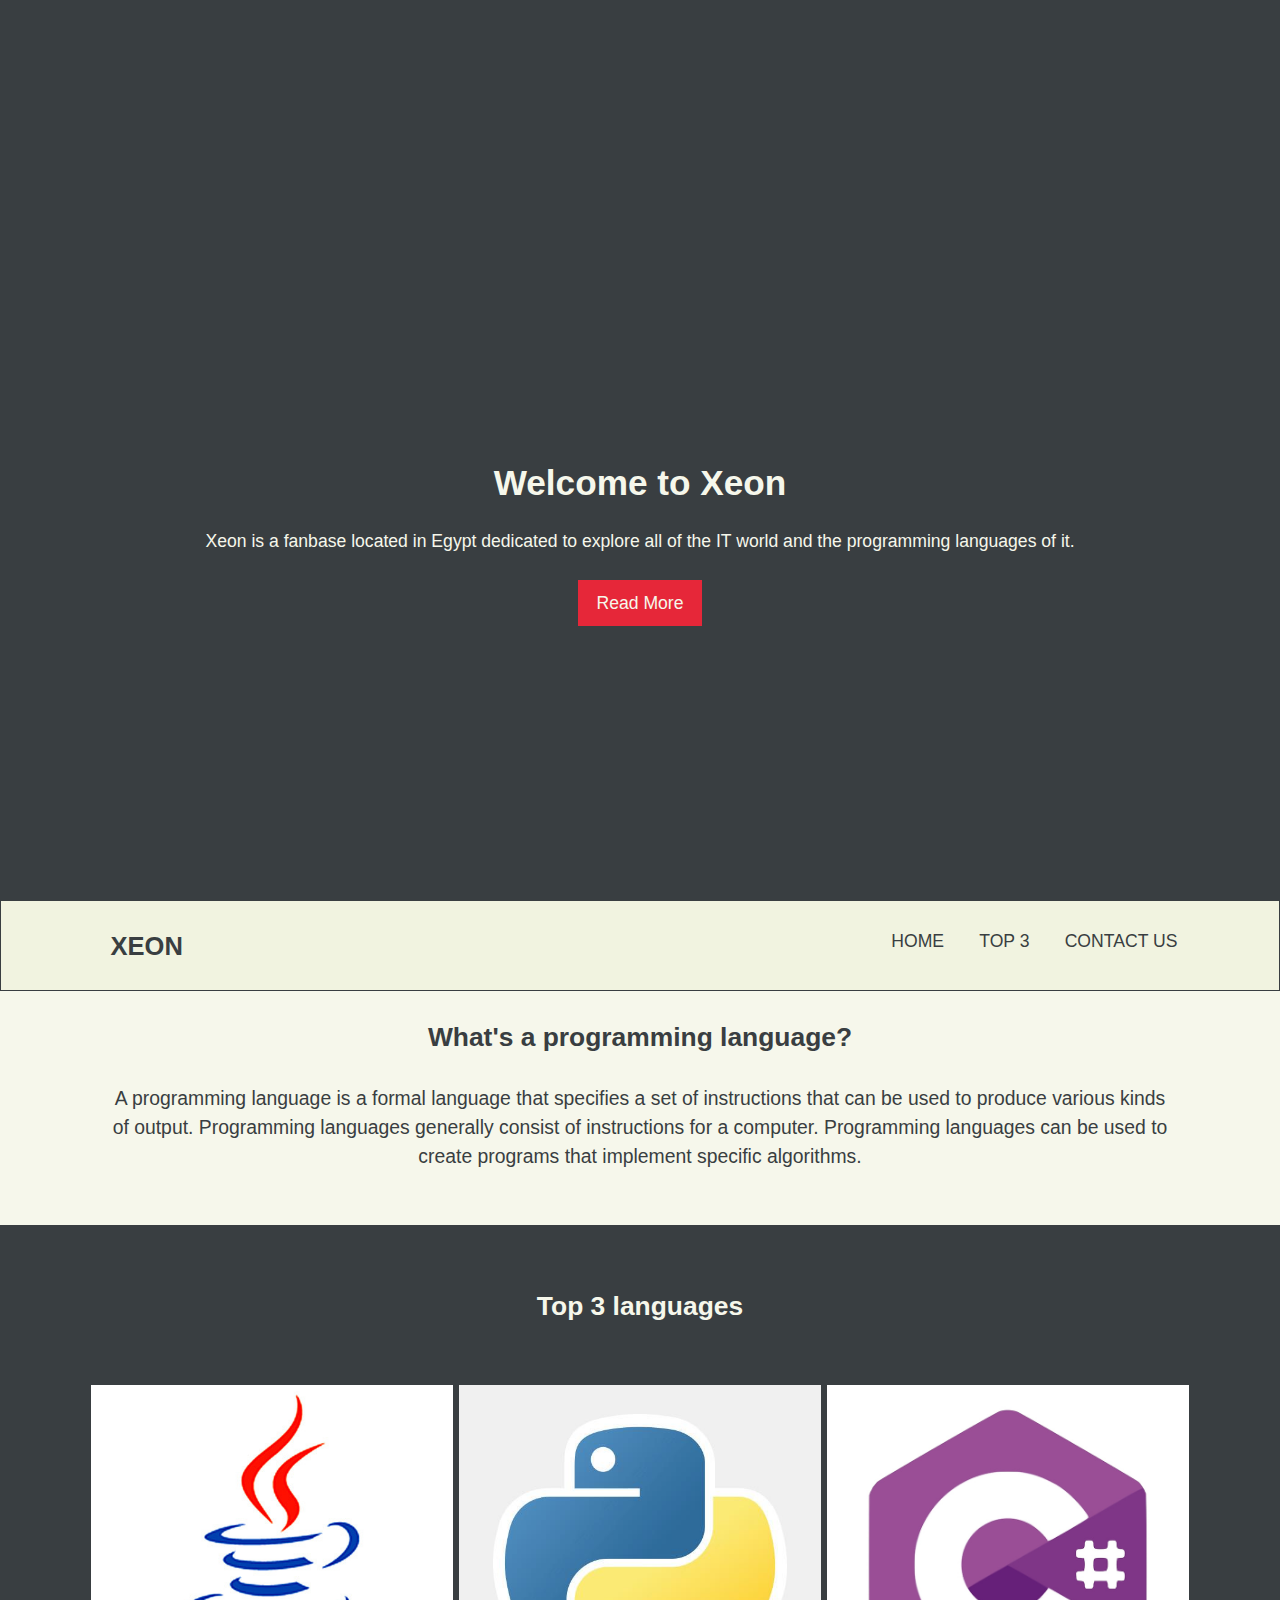
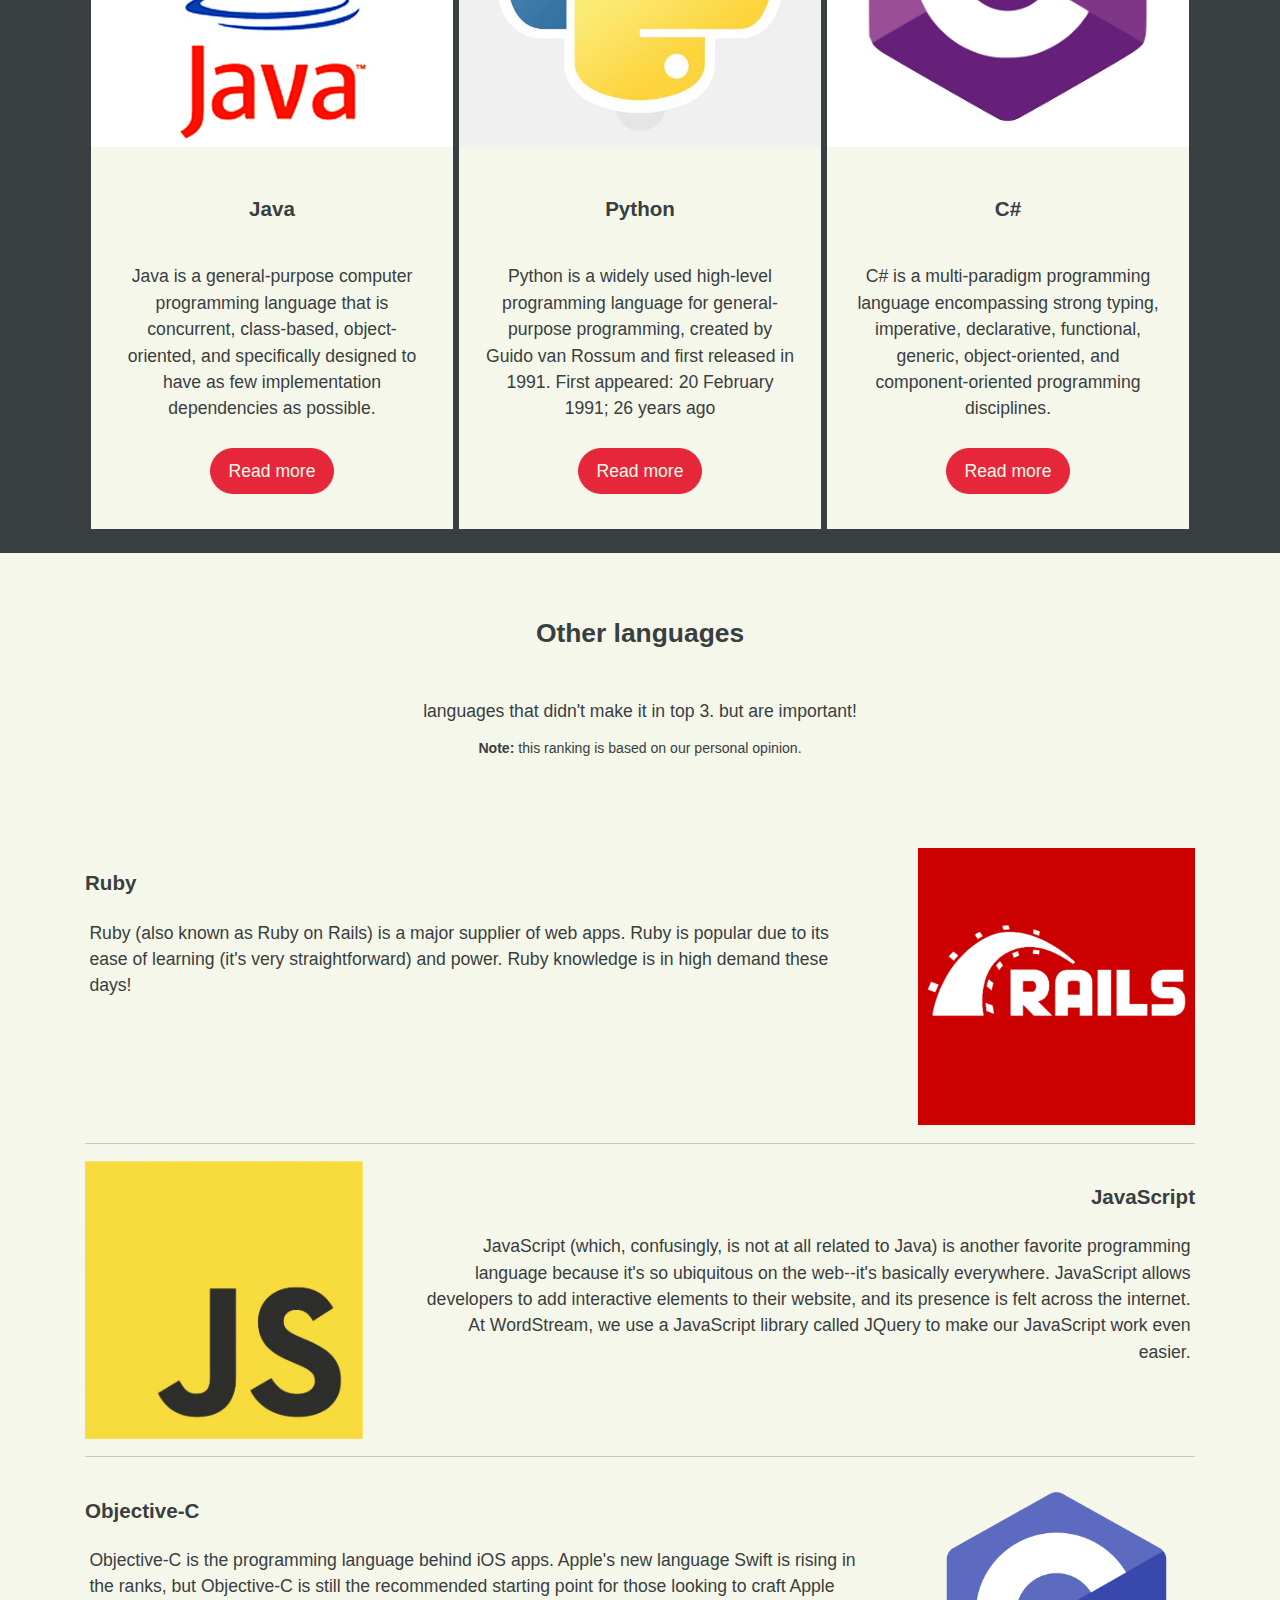
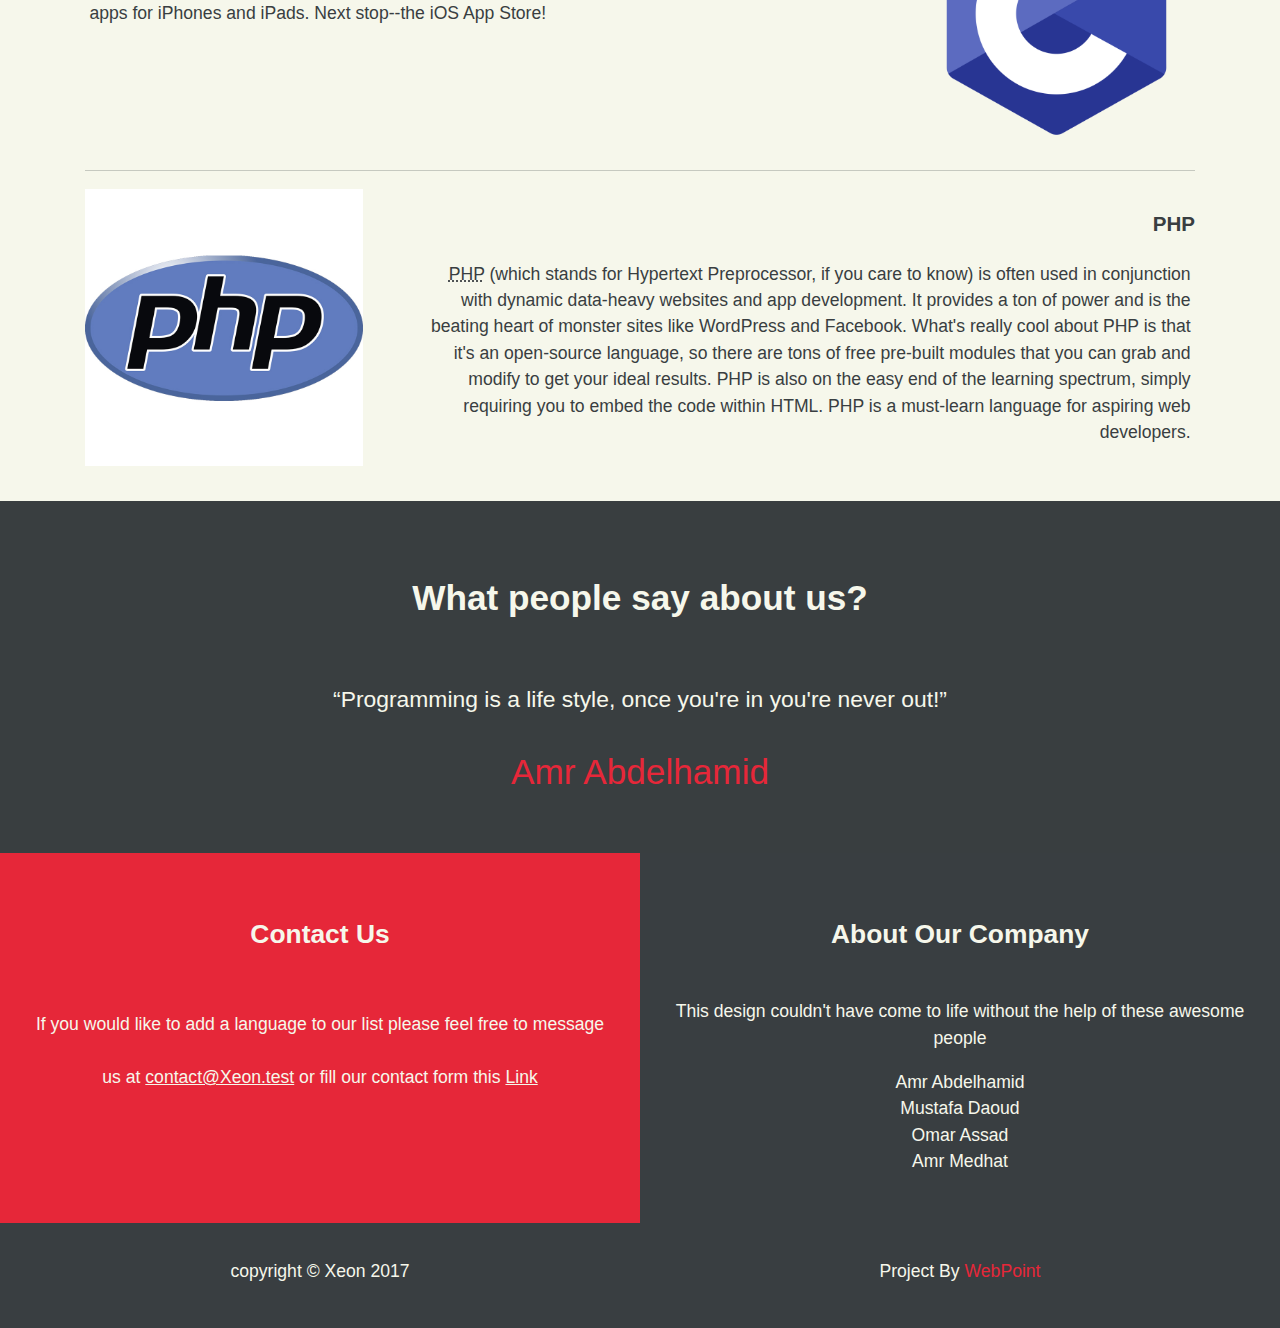
==== commit 75a88ccc: "fix class name" ====
--- a/index.html
+++ b/index.html
@@ -12,7 +12,12 @@
 <body class="home">
     <!-- Header Showcase -->
     <header class="showcase">
-        <div class="bg-image"></div>
+        <div class="bg-video">
+            <video src="img/showcase.mov"
+                autoplay="" loop="">
+            </video>
+        </div>
+        <div class="showcase-overlay"></div>
         <div class="container">
             <h1>Welcome to Xeon</h1>
             <p>Xeon is a fanbase located in Egypt dedicated to explore all of the IT world and the programming languages of
@@ -147,13 +152,14 @@
                             <img src="img/PHP.jpg">
                             <div>
                                 <h3>PHP</h3>
-                                <p><acronym title="Hypertext Preprocessor">PHP</acronym> (which stands for Hypertext Preprocessor, if you care to know) is often used in conjunction
-                                    with dynamic data-heavy websites and app development. It provides a ton of power and
-                                    is the beating heart of monster sites like WordPress and Facebook. What's really cool
-                                    about PHP is that it's an open-source language, so there are tons of free pre-built modules
-                                    that you can grab and modify to get your ideal results. PHP is also on the easy end of
-                                    the learning spectrum, simply requiring you to embed the code within HTML. PHP is a must-learn
-                                    language for aspiring web developers.</p>
+                                <p>
+                                    <acronym title="Hypertext Preprocessor">PHP</acronym> (which stands for Hypertext Preprocessor, if you care to know) is often
+                                    used in conjunction with dynamic data-heavy websites and app development. It provides
+                                    a ton of power and is the beating heart of monster sites like WordPress and Facebook.
+                                    What's really cool about PHP is that it's an open-source language, so there are tons
+                                    of free pre-built modules that you can grab and modify to get your ideal results. PHP
+                                    is also on the easy end of the learning spectrum, simply requiring you to embed the code
+                                    within HTML. PHP is a must-learn language for aspiring web developers.</p>
                             </div>
                         </div>
                     </div>
@@ -192,9 +198,10 @@
         <section class="boxes clearfix">
             <div class="box">
                 <h2 class="content-title">Contact Us</h2>
-                <p>If you would like to add a language to our list please feel free to message us at 
+                <p>If you would like to add a language to our list please feel free to message us at
                     <a href="mailto://contact@Xeon.test">contact@Xeon.test</a>
-                    or fill our contact form this <a href="contact-us.html">Link</a>
+                    or fill our contact form this
+                    <a href="contact-us.html">Link</a>
                 </p>
             </div>
             <div class="box">
--- a/css/style.css
+++ b/css/style.css
@@ -51,7 +51,7 @@
     padding: .5em 1em;
     border: 1px solid #e62739;
     margin: 0.5em 0;
-    transition: all .5s ease-in-out; 
+    transition: all .5s ease-in-out;
 }
 
 .btn:hover {
@@ -76,6 +76,7 @@
     background: #393E41;
     color: #F6F7EB;
     text-align: center;
+    overflow-x: hidden;
 }
 
 
@@ -83,29 +84,51 @@
 
 .showcase {
     min-height: 100vh;
+    width: 100%;
+    display: flex;
+    justify-content: center;
+    flex-direction: column;
 }
 
 .showcase .bg-image {
-    position: absolute;
-    background: url("../img/showcase.jpg");
-    background-position: center;
-    background-repeat: no-repeat;
-    background-size: cover;
-    background-attachment: fixed;
+    position: fixed;
     width: 100%;
     height: 100vh;
     z-index: -1;
     opacity: 0.4;
 }
 
+.showcase .bg-image video {
+    min-height: 100%;
+    min-width: 100%;
+}
+
+.header-overlay {
+    height: 100vh;
+    position: absolute;
+    top: 0;
+    left: 0;
+    width: 100%;
+    z-index: 1;
+    background: #e62739;
+    opacity: 0.08;
+}
+
+.showcase .container {
+    z-index: 2;
+}
+
 .showcase h1 {
-    padding-top: 100px;
     padding-bottom: 0;
 }
 
 .showcase .content-wrap,
 .intro .content-wrap {
     padding: 0 1.5em;
+}
+
+.home main {
+    background: #393E41;
 }
 
 
@@ -200,7 +223,7 @@
 .languages-list .lang {
     margin-bottom: 1em;
     padding-bottom: 1em;
-    border-bottom: 1px solid rgba(57,62,65, 0.25);
+    border-bottom: 1px solid rgba(57, 62, 65, 0.25);
 }
 
 .testimonials {
@@ -221,7 +244,7 @@
     width: 100%;
     height: 100%;
     color: #F6F7EB;
-    background-color: rgba(57,62,65, .85);
+    background-color: rgba(57, 62, 65, .85);
 }
 
 .testimonials h2 {
@@ -262,15 +285,17 @@
 .boxes .box:first-child {
     background: #e62739;
 }
+
 .boxes .box:first-child p {
-    line-height: 3;    
-}
+    line-height: 3;
+}
+
 .boxes .box:first-child a {
-    /* display: block; */
     margin: 1em 0;
     color: #F6F7EB;
     text-decoration: underline;
 }
+
 
 /* Footer */
 
@@ -333,7 +358,7 @@
     text-decoration: underline;
 }
 
-.company-info > * {
+.company-info>* {
     text-align: center;
     margin: 0 0 1rem 0;
     color: #F6F7EB;
@@ -393,7 +418,6 @@
         padding: 0em 1em;
     }
     .showcase h1 {
-        padding-top: 30vh;
         padding-bottom: 0;
     }
     .contact-wrapper>* {
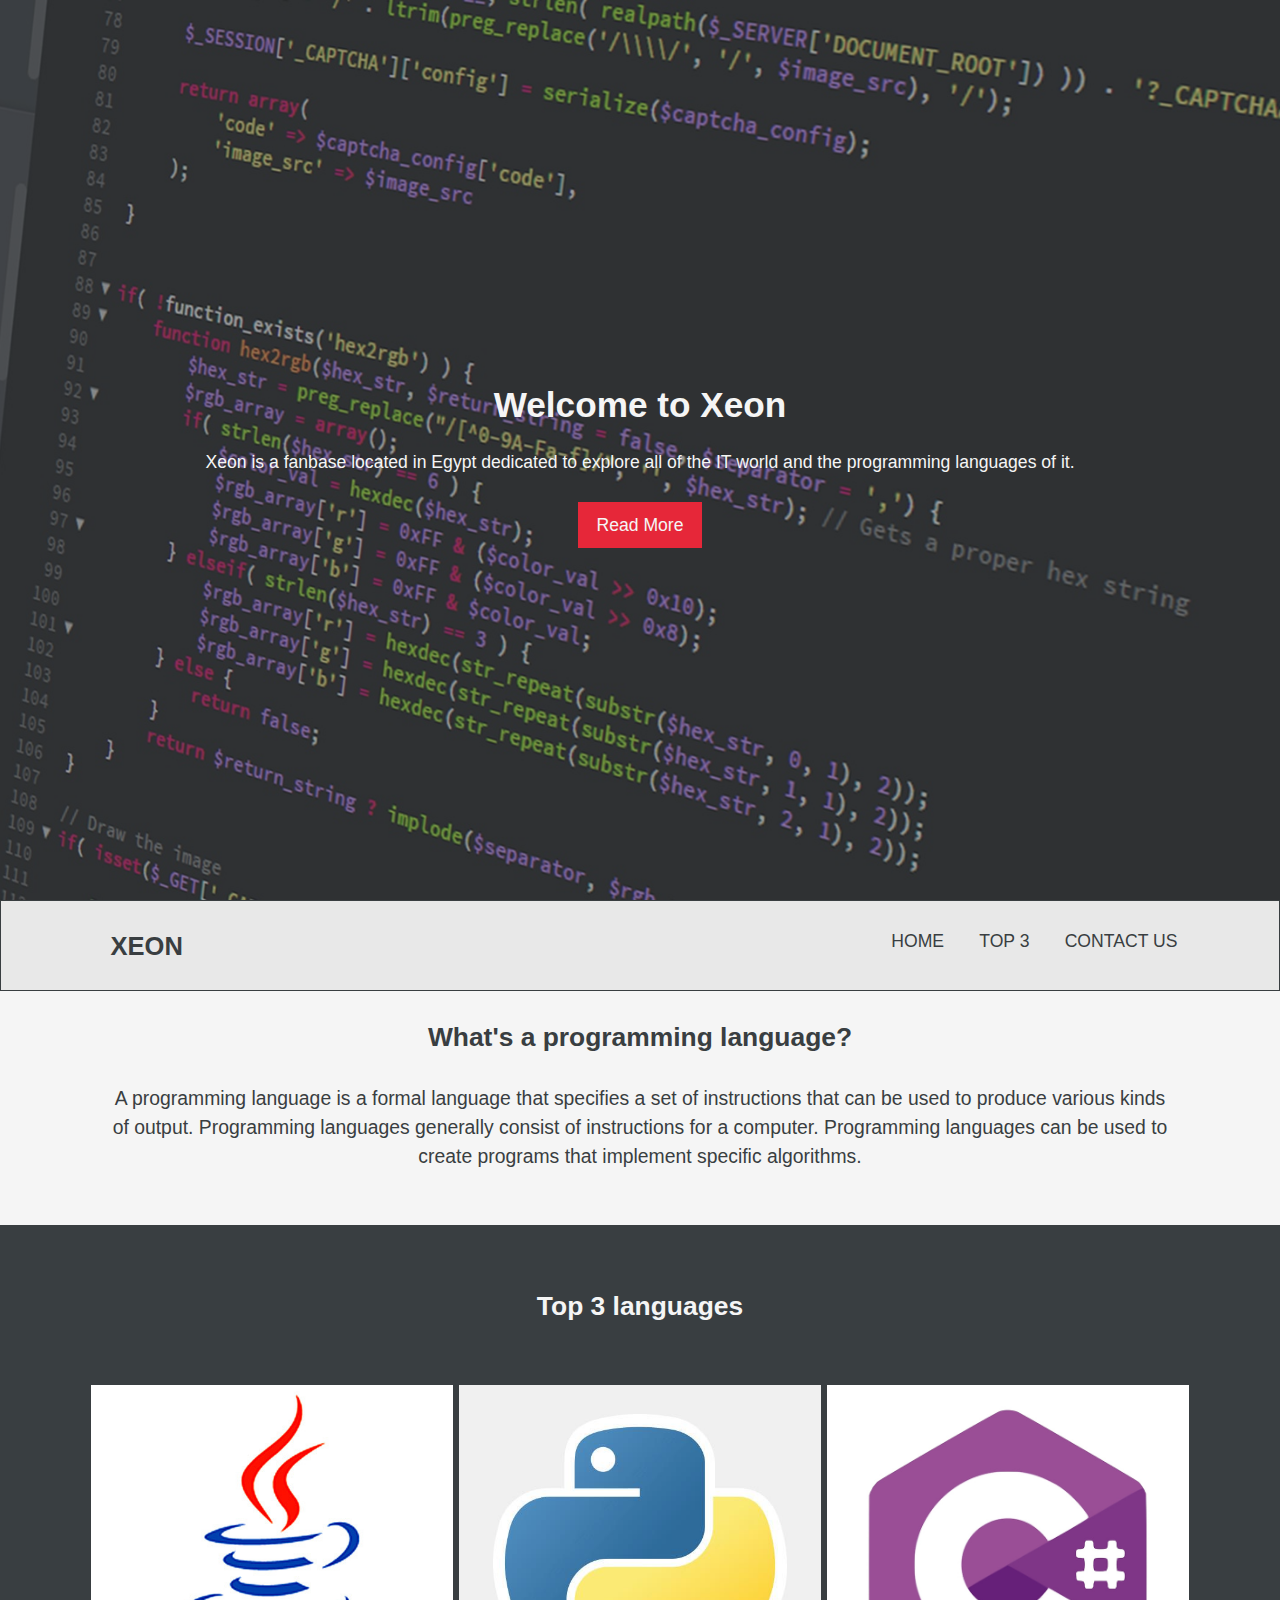
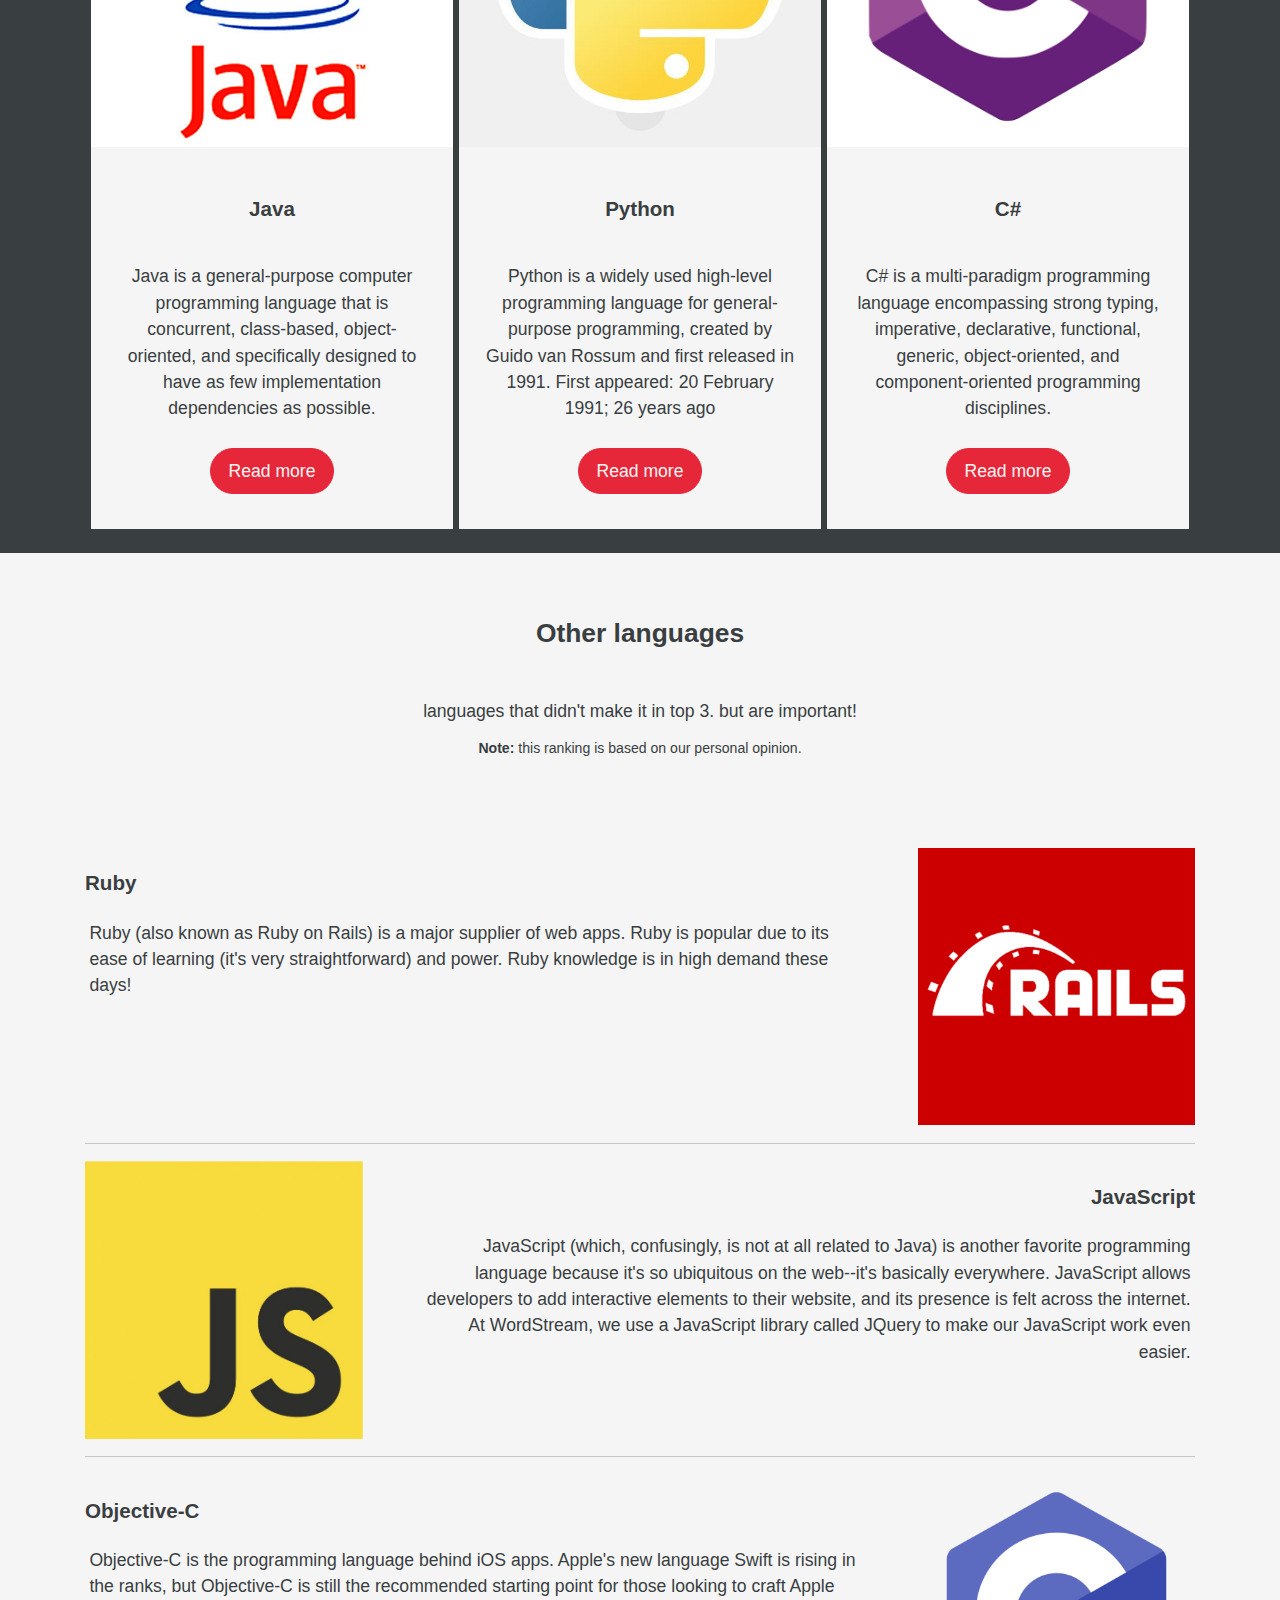
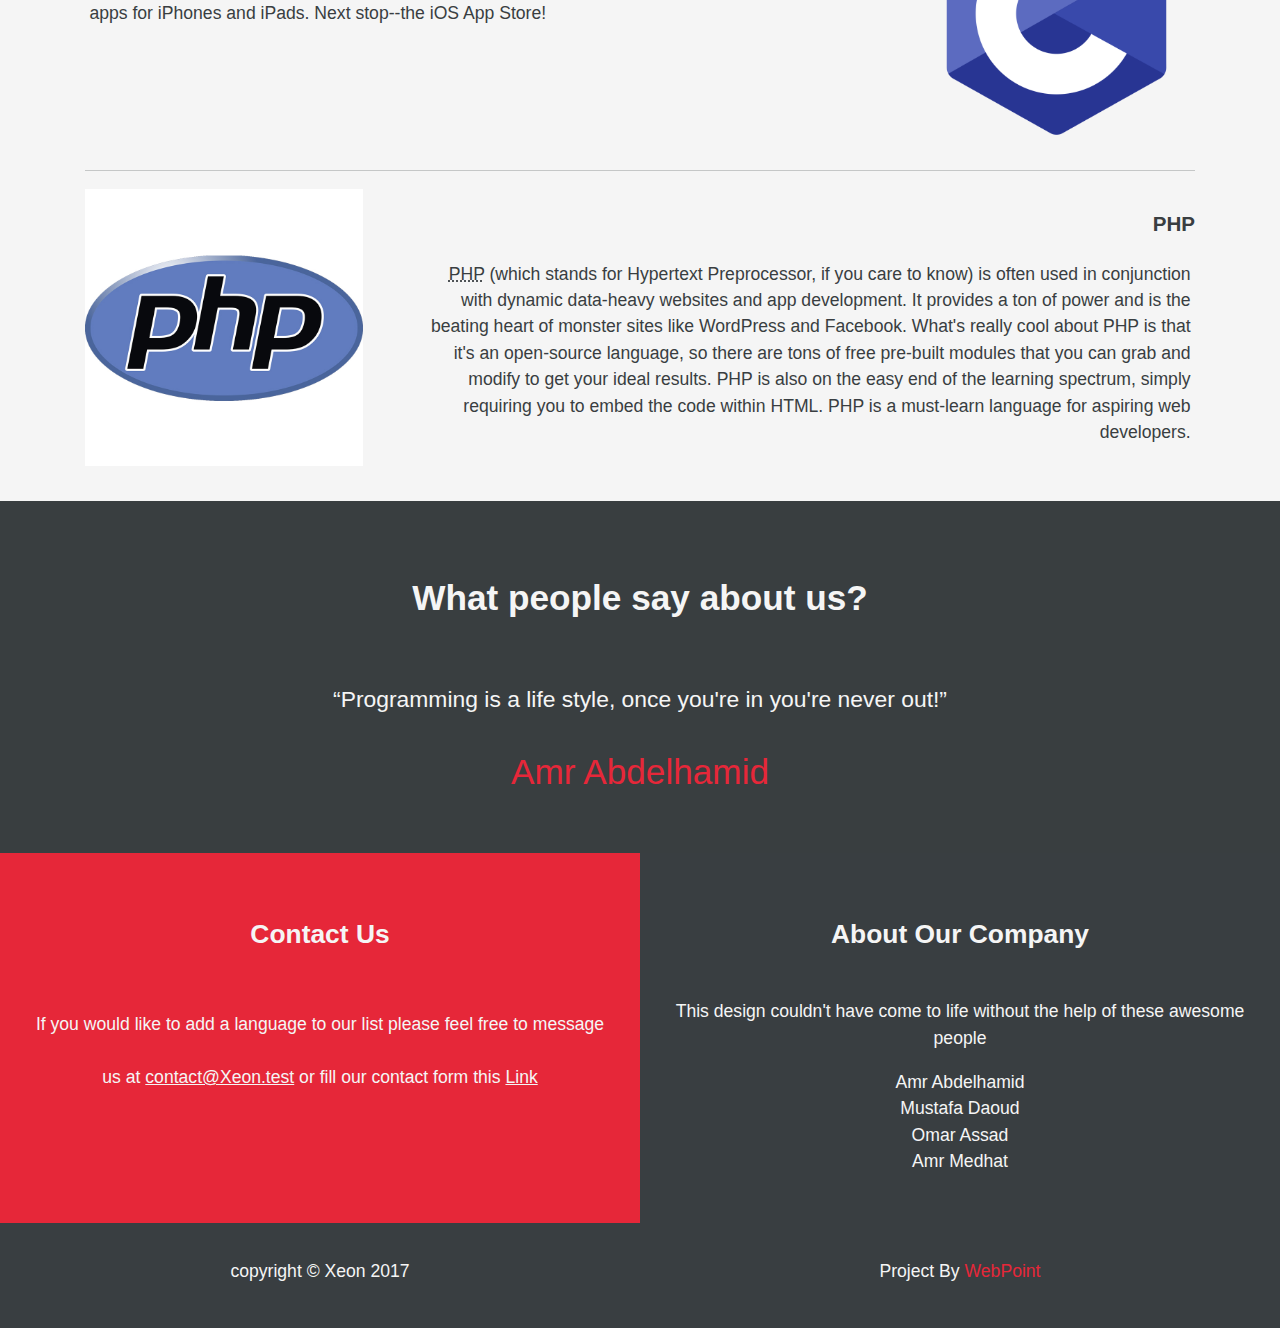
==== commit 5399dcc7: "use image again" ====
--- a/index.html
+++ b/index.html
@@ -12,11 +12,7 @@
 <body class="home">
     <!-- Header Showcase -->
     <header class="showcase">
-        <div class="bg-video">
-            <video src="img/showcase.mov"
-                autoplay="" loop="">
-            </video>
-        </div>
+        <div class="bg-image"></div>
         <div class="showcase-overlay"></div>
         <div class="container">
             <h1>Welcome to Xeon</h1>
--- a/css/style.css
+++ b/css/style.css
@@ -9,7 +9,7 @@
     font-size: 1.1em;
     line-height: 1.5;
     color: #393E41;
-    background: #F6F7EB
+    background: #f5f5f5
 }
 
 ul {
@@ -47,7 +47,7 @@
 .btn {
     display: inline-block;
     background: #e62739;
-    color: #F6F7EB;
+    color: #f5f5f5;
     padding: .5em 1em;
     border: 1px solid #e62739;
     margin: 0.5em 0;
@@ -55,7 +55,7 @@
 }
 
 .btn:hover {
-    background: #F6F7EB;
+    background: #f5f5f5;
     color: #e62739;
 }
 
@@ -74,9 +74,8 @@
 
 body.home {
     background: #393E41;
-    color: #F6F7EB;
+    color: #f5f5f5;
     text-align: center;
-    overflow-x: hidden;
 }
 
 
@@ -84,34 +83,32 @@
 
 .showcase {
     min-height: 100vh;
-    width: 100%;
     display: flex;
     justify-content: center;
     flex-direction: column;
 }
 
 .showcase .bg-image {
-    position: fixed;
+    position: absolute;
+    background: url("../img/showcase.jpg");
+    background-position: center;
+    background-repeat: no-repeat;
+    background-size: cover;
+    background-attachment: fixed;
     width: 100%;
     height: 100vh;
     z-index: -1;
-    opacity: 0.4;
-}
-
-.showcase .bg-image video {
-    min-height: 100%;
-    min-width: 100%;
-}
-
-.header-overlay {
+}
+
+.showcase-overlay {
     height: 100vh;
     position: absolute;
     top: 0;
     left: 0;
     width: 100%;
     z-index: 1;
-    background: #e62739;
-    opacity: 0.08;
+    background: #393E41;
+    opacity: 0.5;
 }
 
 .showcase .container {
@@ -127,16 +124,11 @@
     padding: 0 1.5em;
 }
 
-.home main {
-    background: #393E41;
-}
-
-
 /* navbar */
 
 .navbar {
     border: 1px solid #393E41;
-    background-color: #f1f3e0;
+    background-color: #e8e8e8;
     margin-bottom: 1em;
 }
 
@@ -169,7 +161,7 @@
 /* intro */
 
 .intro {
-    background: #F6F7EB;
+    background: #f5f5f5;
     color: #393E41;
     padding-bottom: 2em;
 }
@@ -183,7 +175,7 @@
 
 .top-3 li {
     margin-bottom: 1em;
-    background: #F6F7EB;
+    background: #f5f5f5;
     color: #393E41;
 }
 
@@ -203,7 +195,7 @@
 /* other-langs */
 
 .other-langs {
-    background: #F6F7EB;
+    background: #f5f5f5;
     color: #393E41;
     padding: 2em;
 }
@@ -243,7 +235,7 @@
     bottom: 0;
     width: 100%;
     height: 100%;
-    color: #F6F7EB;
+    color: #f5f5f5;
     background-color: rgba(57, 62, 65, .85);
 }
 
@@ -255,7 +247,7 @@
 .testimonials q {
     font-size: 1.3em;
     line-height: 2;
-    color: #F6F7EB;
+    color: #f5f5f5;
     display: block;
     margin-bottom: 1em;
 }
@@ -279,7 +271,7 @@
 
 .boxes .box {
     padding: 2em;
-    color: #F6F7EB;
+    color: #f5f5f5;
 }
 
 .boxes .box:first-child {
@@ -292,7 +284,7 @@
 
 .boxes .box:first-child a {
     margin: 1em 0;
-    color: #F6F7EB;
+    color: #f5f5f5;
     text-decoration: underline;
 }
 
@@ -302,7 +294,7 @@
 .main-footer {
     padding: 2em 0 2.5em;
     background: #393E41;
-    color: #F6F7EB;
+    color: #f5f5f5;
     text-align: center;
 }
 
@@ -354,14 +346,14 @@
 }
 
 .company-info a {
-    color: #F6F7EB;
+    color: #f5f5f5;
     text-decoration: underline;
 }
 
 .company-info>* {
     text-align: center;
     margin: 0 0 1rem 0;
-    color: #F6F7EB;
+    color: #f5f5f5;
 }
 
 .contact label {
@@ -385,7 +377,7 @@
 
 .contact form button {
     background: #e62739;
-    color: #F6F7EB;
+    color: #f5f5f5;
     border: 0;
     text-transform: uppercase;
 }
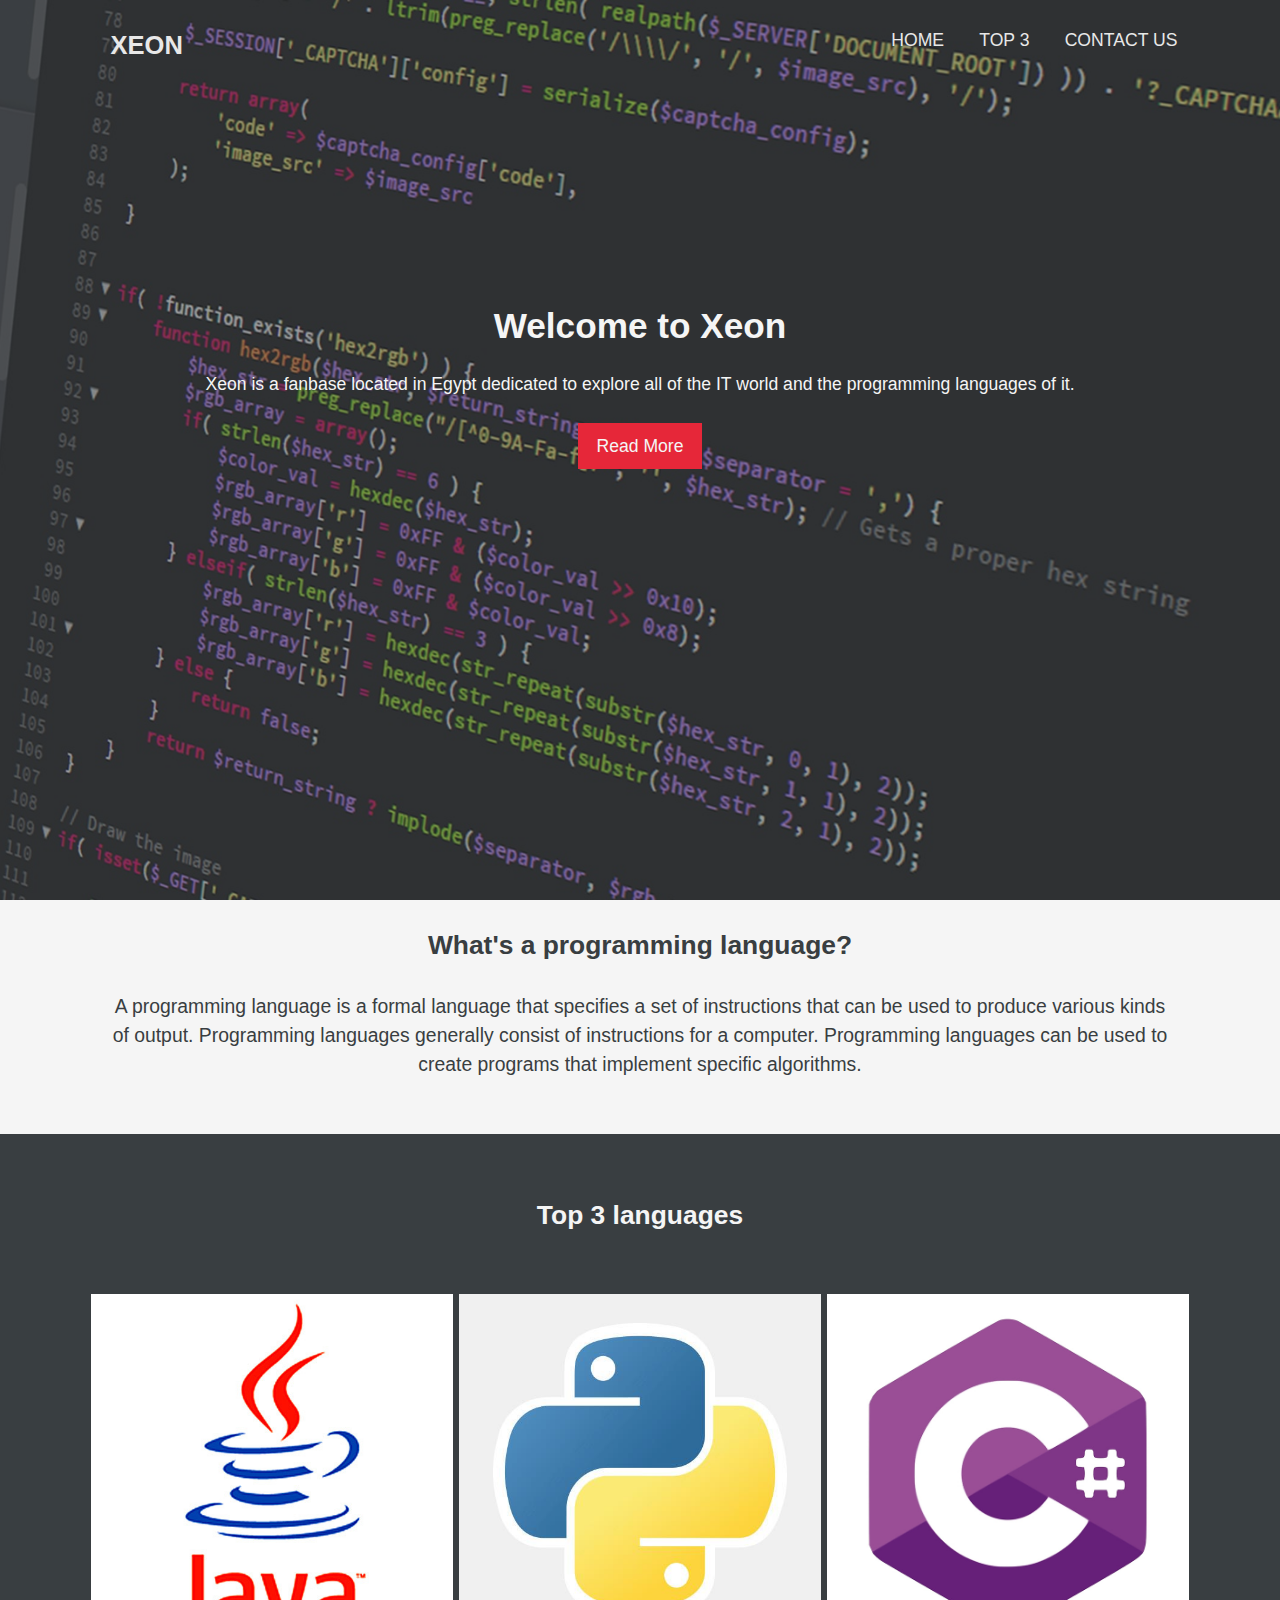
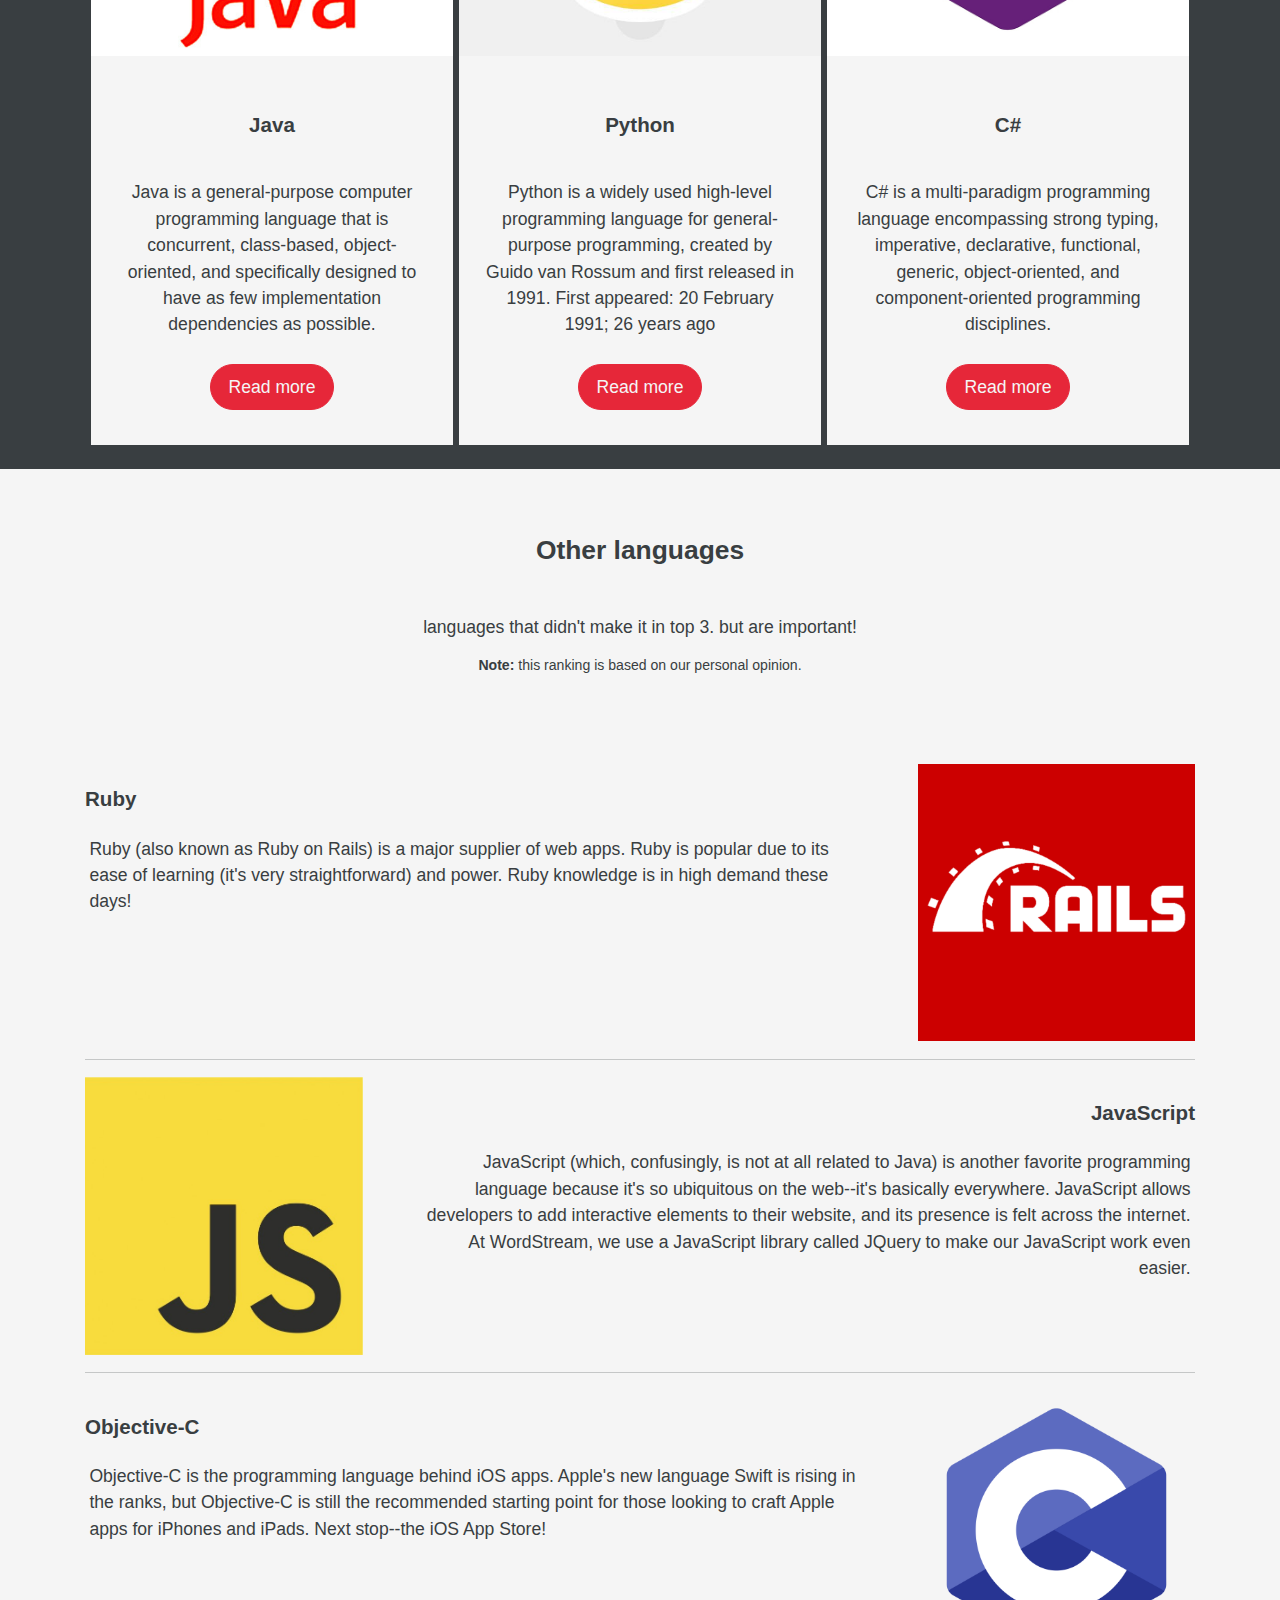
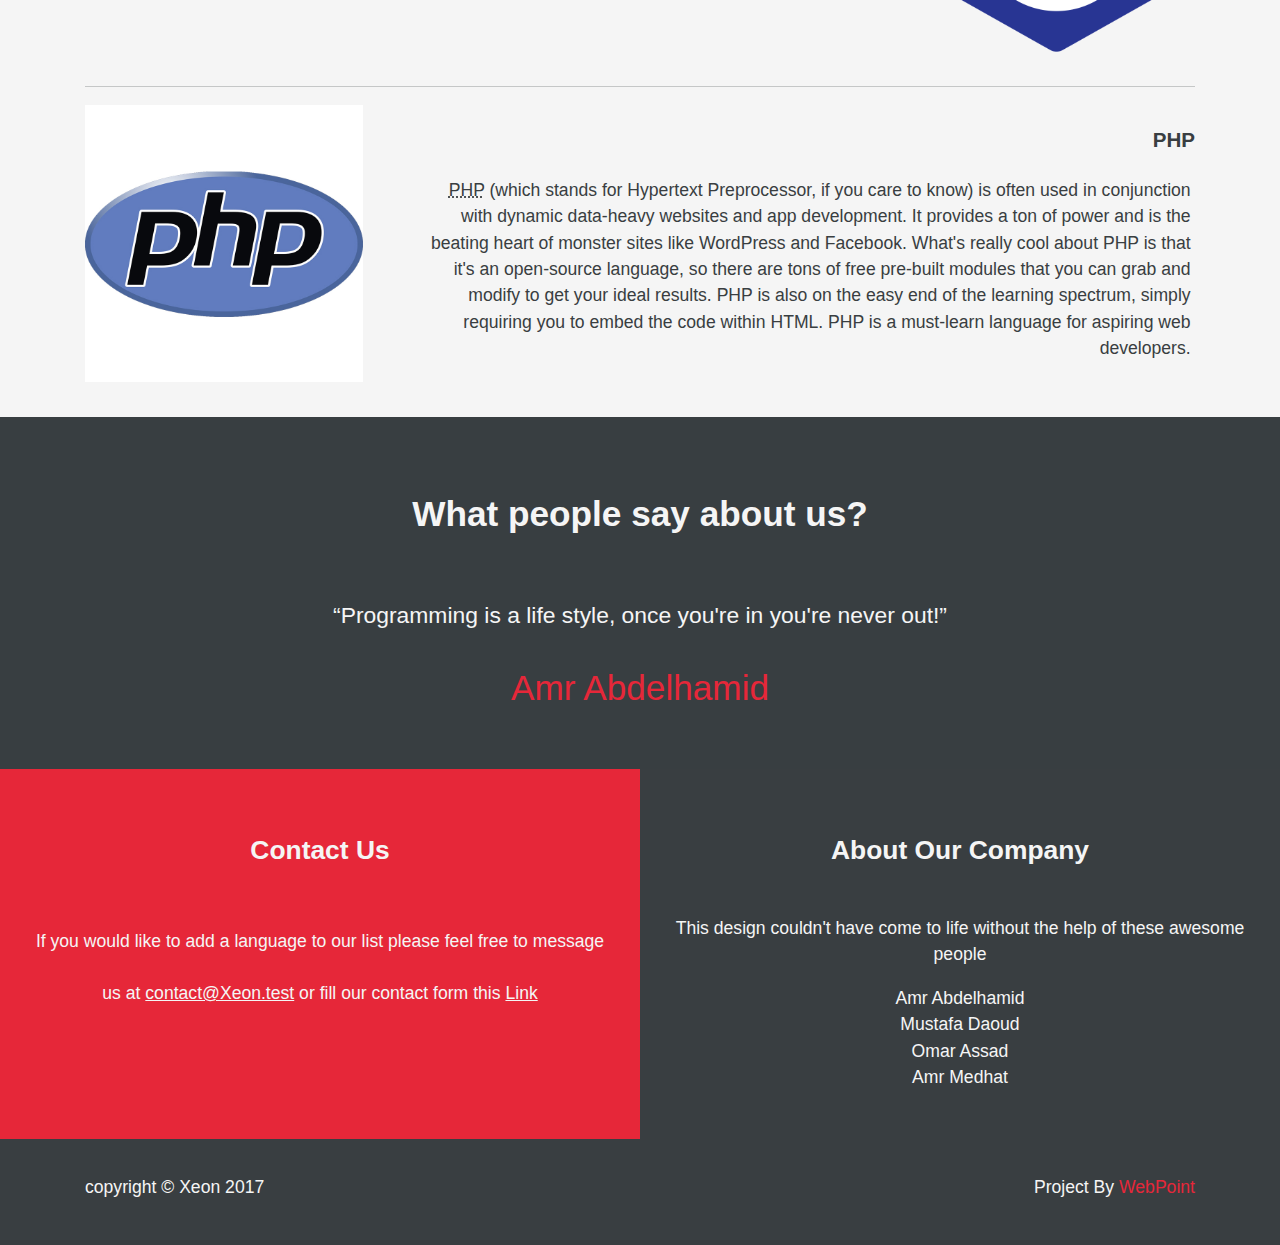
==== commit eb03f114: "use flexbox for navbar" ====
--- a/index.html
+++ b/index.html
@@ -14,16 +14,36 @@
     <header class="showcase">
         <div class="bg-image"></div>
         <div class="showcase-overlay"></div>
+        <nav class="navbar">
+            <div class="container">
+                <h3 class="brand">
+                    <a href="index.html">Xeon</a>
+                </h3>
+                <ul>
+                    <li>
+                        <a href="index.html">Home</a>
+                    </li>
+                    <li>
+                        <a href="#" class="scroll-to" data-value="top-3">TOP 3</a>
+                    </li>
+
+                    <li>
+                        <a href="contact-us.html">Contact Us</a>
+                    </li>
+                </ul>
+            </div>
+        </nav>
+
         <div class="container">
             <h1>Welcome to Xeon</h1>
             <p>Xeon is a fanbase located in Egypt dedicated to explore all of the IT world and the programming languages of
                 it.
             </p>
-            <a href="#" class="btn scroll-to" data-value="other-langs">Read More</a>
+            <a href="#" class="btn scroll-to" data-value="intro">Read More</a>
         </div>
     </header>
 
-    <nav class="navbar">
+    <!-- <nav class="navbar">
         <div class="container">
             <h3 class="brand">
                 <a href="index.html">Xeon</a>
@@ -41,12 +61,12 @@
                 </li>
             </ul>
         </div>
-    </nav>
+    </nav> -->
 
     <!-- Main Area -->
     <main>
         <!-- intro -->
-        <section class="intro">
+        <section class="intro" id="intro">
             <div class="container">
                 <div class="content-wrap">
                     <h2 class="content-title">What's a programming language?</h2>
@@ -66,7 +86,7 @@
                 <ul>
                     <li>
                         <div class="card">
-                            <img src="img/java.jpg" alt="">
+                            <img src="img/java.jpg" alt="Java">
                             <div class="card-content">
                                 <h3 class="card-title">Java</h3>
                                 <p>Java is a general-purpose computer programming language that is concurrent, class-based,
@@ -78,7 +98,7 @@
                     </li>
                     <li>
                         <div class="card">
-                            <img src="img/python.jpg" alt="">
+                            <img src="img/python.jpg" alt="Python">
                             <div class="card-content">
                                 <h3 class="card-title">Python</h3>
                                 <p>Python is a widely used high-level programming language for general-purpose programming,
@@ -90,7 +110,7 @@
                     </li>
                     <li>
                         <div class="card">
-                            <img src="img/cs.jpg" alt="">
+                            <img src="img/cs.jpg" alt="C#">
                             <div class="card-content">
                                 <h3 class="card-title">C#</h3>
                                 <p>C# is a multi-paradigm programming language encompassing strong typing, imperative, declarative,
@@ -115,7 +135,7 @@
                     </p>
                     <div class="languages-list">
                         <div class="lang clearfix">
-                            <img src="img/ror.png">
+                            <img src="img/ror.png" alt="Ruby on Rails">
                             <div>
                                 <h3>Ruby</h3>
                                 <p>Ruby (also known as Ruby on Rails) is a major supplier of web apps. Ruby is popular due to
@@ -123,7 +143,7 @@
                                     demand these days!</p>
                             </div>
                         </div>
-                        <div class="lang clearfix">
+                        <div class="lang clearfix" alt="JavaScript">
                             <img src="img/js.jpg">
                             <div>
                                 <h3>JavaScript</h3>
@@ -135,7 +155,7 @@
                             </div>
                         </div>
                         <div class="lang clearfix">
-                            <img src="img/c.png">
+                            <img src="img/c.png" alt="Objective C">
                             <div>
                                 <h3>Objective-C</h3>
                                 <p>Objective-C is the programming language behind iOS apps. Apple's new language Swift is rising
@@ -145,7 +165,7 @@
                             </div>
                         </div>
                         <div class="lang clearfix">
-                            <img src="img/PHP.jpg">
+                            <img src="img/PHP.jpg" alt="PHP">
                             <div>
                                 <h3>PHP</h3>
                                 <p>
@@ -217,9 +237,11 @@
 
     <!-- Footer -->
     <footer class="main-footer clearfix">
-        <div>copyright &copy; Xeon 2017 </div>
-        <div>Project By
-            <a href="http://web-point.github.io/" target="_blank">WebPoint</a>
+        <div class="container">
+            <div>copyright &copy; Xeon 2017 </div>
+            <div>Project By
+                <a href="http://web-point.github.io/" target="_blank">WebPoint</a>
+            </div>
         </div>
     </footer>
 
--- a/css/style.css
+++ b/css/style.css
@@ -1,5 +1,4 @@
 /* Core Styles */
-
 * {
     box-sizing: border-box;
 }
@@ -19,7 +18,6 @@
 }
 
 img {
-    display: block;
     max-width: 100%;
     height: auto;
 }
@@ -84,7 +82,7 @@
 .showcase {
     min-height: 100vh;
     display: flex;
-    justify-content: center;
+    /* justify-content: center; */
     flex-direction: column;
 }
 
@@ -115,7 +113,23 @@
     z-index: 2;
 }
 
+ .showcase nav {
+     z-index: 2;
+    flex: 1;
+    width: 100%;
+    background: transparent;
+    border: none;
+}
+
+.showcase nav a {
+    color: #e8e8e8;
+}
+.showcase > .container {
+    flex: 2
+}
+
 .showcase h1 {
+    padding-top: 0;
     padding-bottom: 0;
 }
 
@@ -236,7 +250,7 @@
     width: 100%;
     height: 100%;
     color: #f5f5f5;
-    background-color: rgba(57, 62, 65, .85);
+    background-color: rgba(57, 62, 65, .9);
 }
 
 .testimonials h2 {
@@ -298,14 +312,15 @@
     text-align: center;
 }
 
+.main-footer .container div:first-child {
+    margin-bottom: 1em;
+}
+
 .main-footer a {
     color: #e62739;
-    text-decoration: none;
-}
-
+}
 
 /* languages pages */
-
 .language .img {
     margin-bottom: 1em;
 }
@@ -321,7 +336,7 @@
 }
 
 .language .txt ul {
-    list-style: circle;
+    list-style: disc;
     margin-left: 2em;
 }
 
@@ -432,9 +447,18 @@
         padding-top: 0;
     }
     .boxes .box,
-    .main-footer div {
+    .main-footer .container div {
         width: 50%;
         float: left;
+    }
+    .main-footer .container div:first-child {
+        margin-bottom: 0;
+    }
+    .main-footer .container div:first-child {
+        text-align-last: left;
+    }
+    .main-footer .container div:nth-child(2) {
+        text-align: right;
     }
     .boxes .box {
         height: 21em;
@@ -479,10 +503,11 @@
     .languages-list .lang img {
         max-height: 16em;
     }
-    /*  */
+    /* testimonials */
     .testimonials {
         padding: 10em 0;
     }
+
     /* languges page */
     .language .img {
         float: right;
@@ -492,6 +517,7 @@
         width: 60%;
         float: left;
     }
+    
     /* contact page */
     .contact-wrapper {
         display: table;
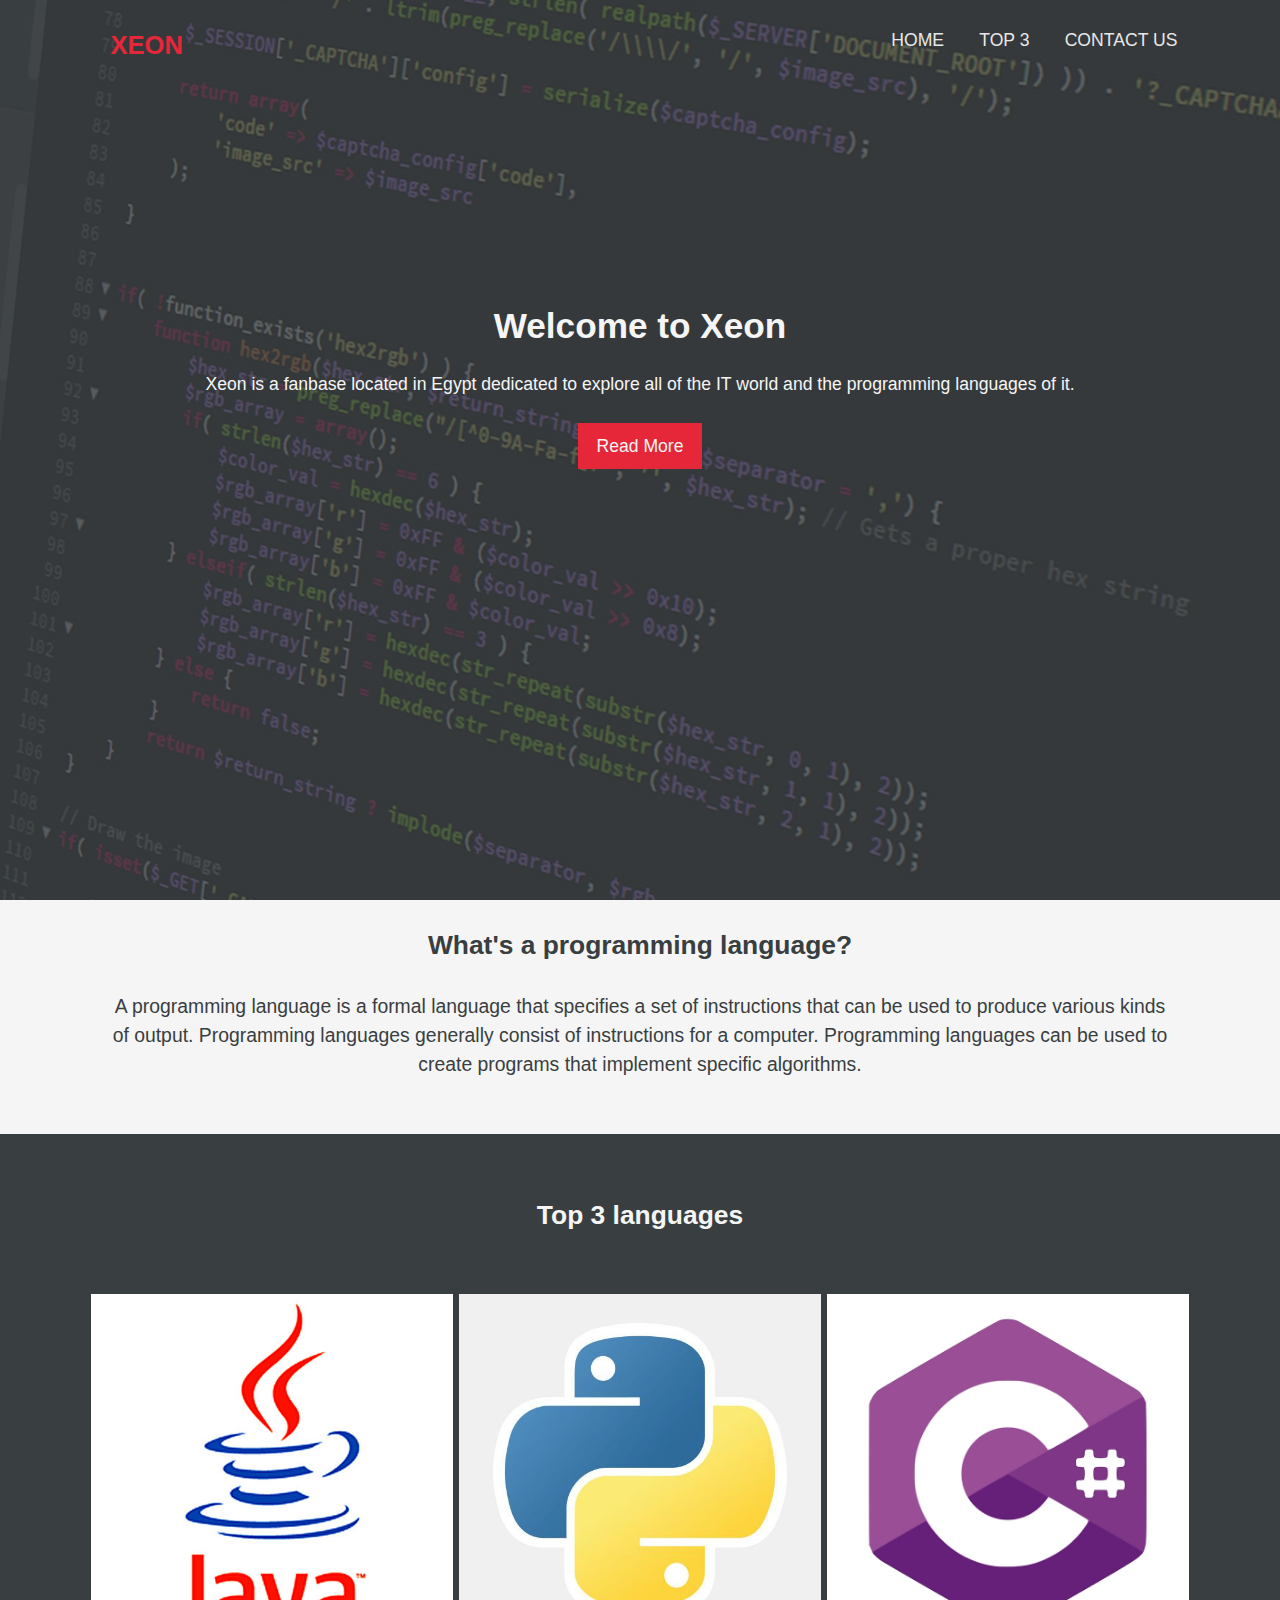
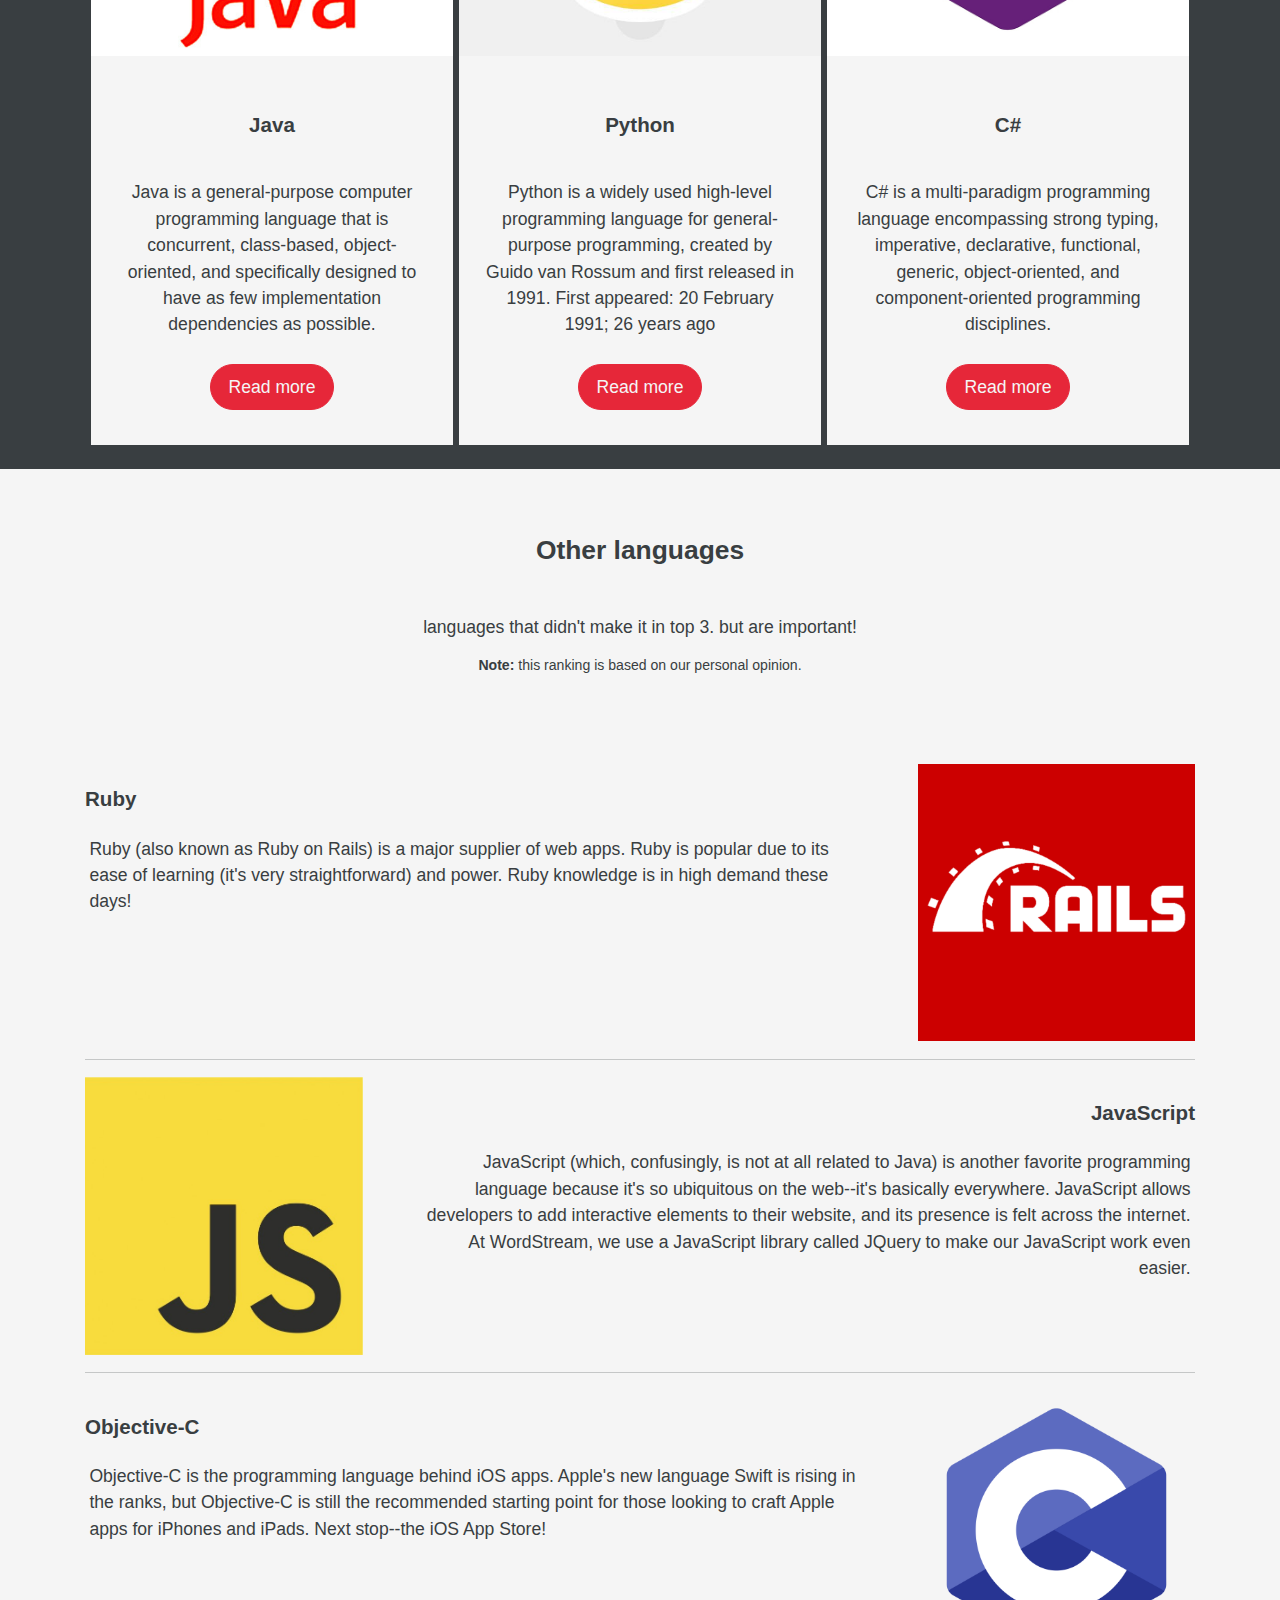
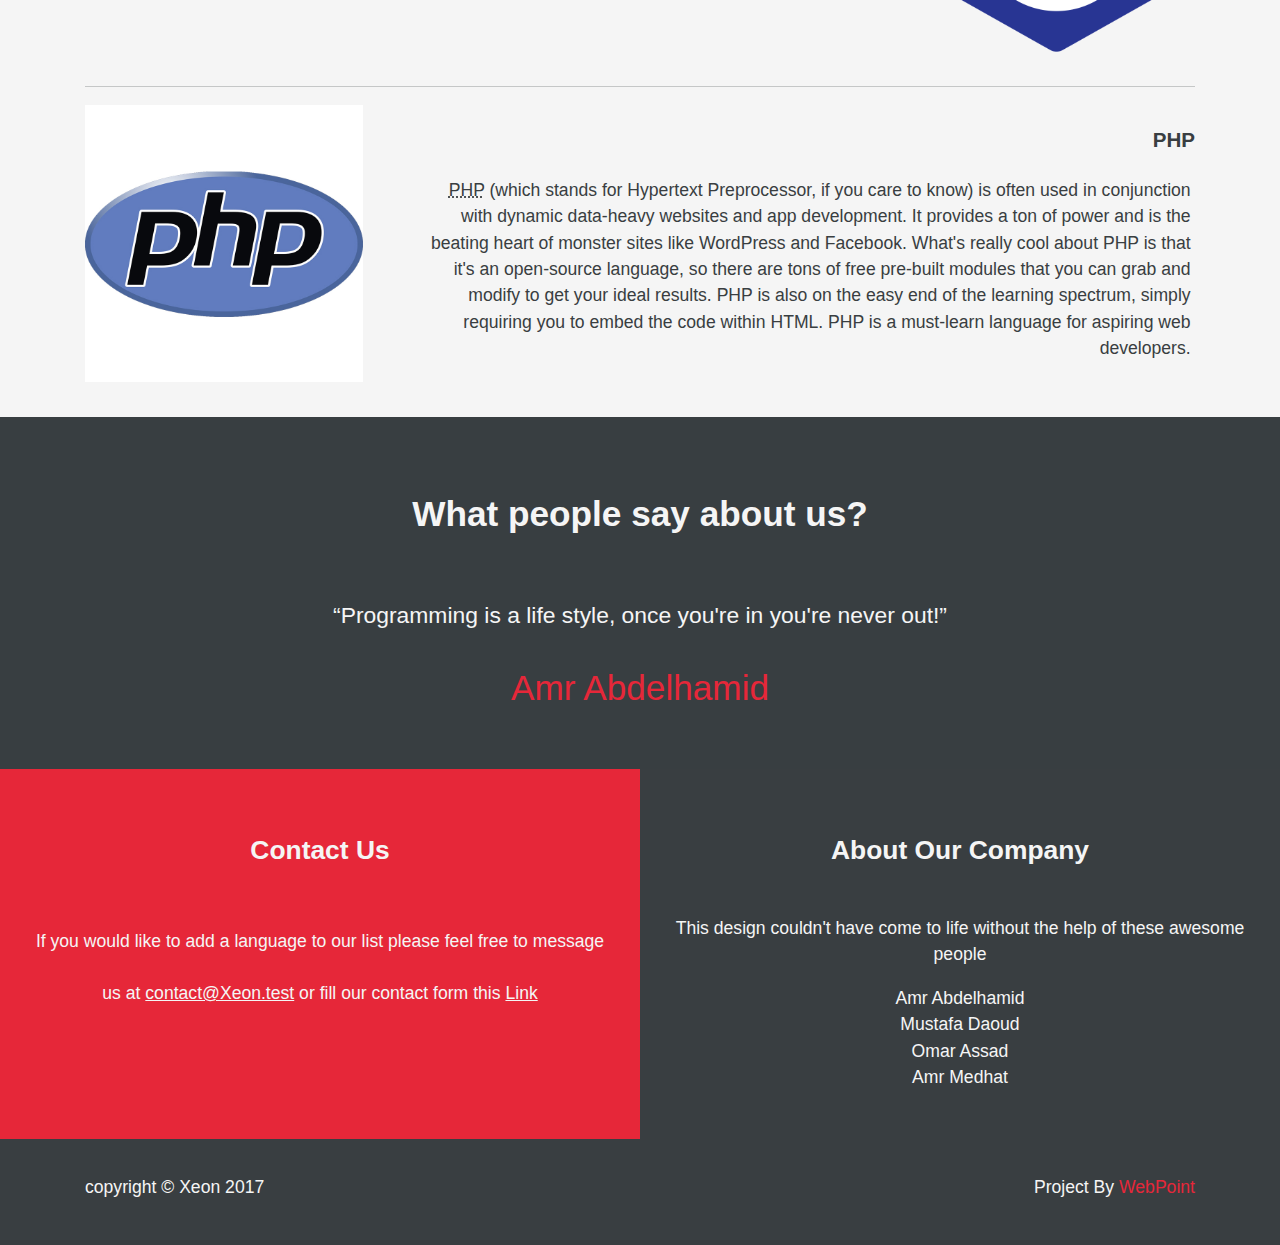
==== commit 5cb59118: "change nav color" ====
--- a/index.html
+++ b/index.html
@@ -42,27 +42,7 @@
             <a href="#" class="btn scroll-to" data-value="intro">Read More</a>
         </div>
     </header>
-
-    <!-- <nav class="navbar">
-        <div class="container">
-            <h3 class="brand">
-                <a href="index.html">Xeon</a>
-            </h3>
-            <ul>
-                <li>
-                    <a href="index.html">Home</a>
-                </li>
-                <li>
-                    <a href="#" class="scroll-to" data-value="top-3">TOP 3</a>
-                </li>
-
-                <li>
-                    <a href="contact-us.html">Contact Us</a>
-                </li>
-            </ul>
-        </div>
-    </nav> -->
-
+    
     <!-- Main Area -->
     <main>
         <!-- intro -->
--- a/css/style.css
+++ b/css/style.css
@@ -106,7 +106,7 @@
     width: 100%;
     z-index: 1;
     background: #393E41;
-    opacity: 0.5;
+    opacity: 0.8;
 }
 
 .showcase .container {
@@ -123,6 +123,14 @@
 
 .showcase nav a {
     color: #e8e8e8;
+}
+
+.showcase nav .brand a {
+    color: #e62739;
+}
+
+.showcase nav ul a:hover {
+    color: #e62739
 }
 .showcase > .container {
     flex: 2
